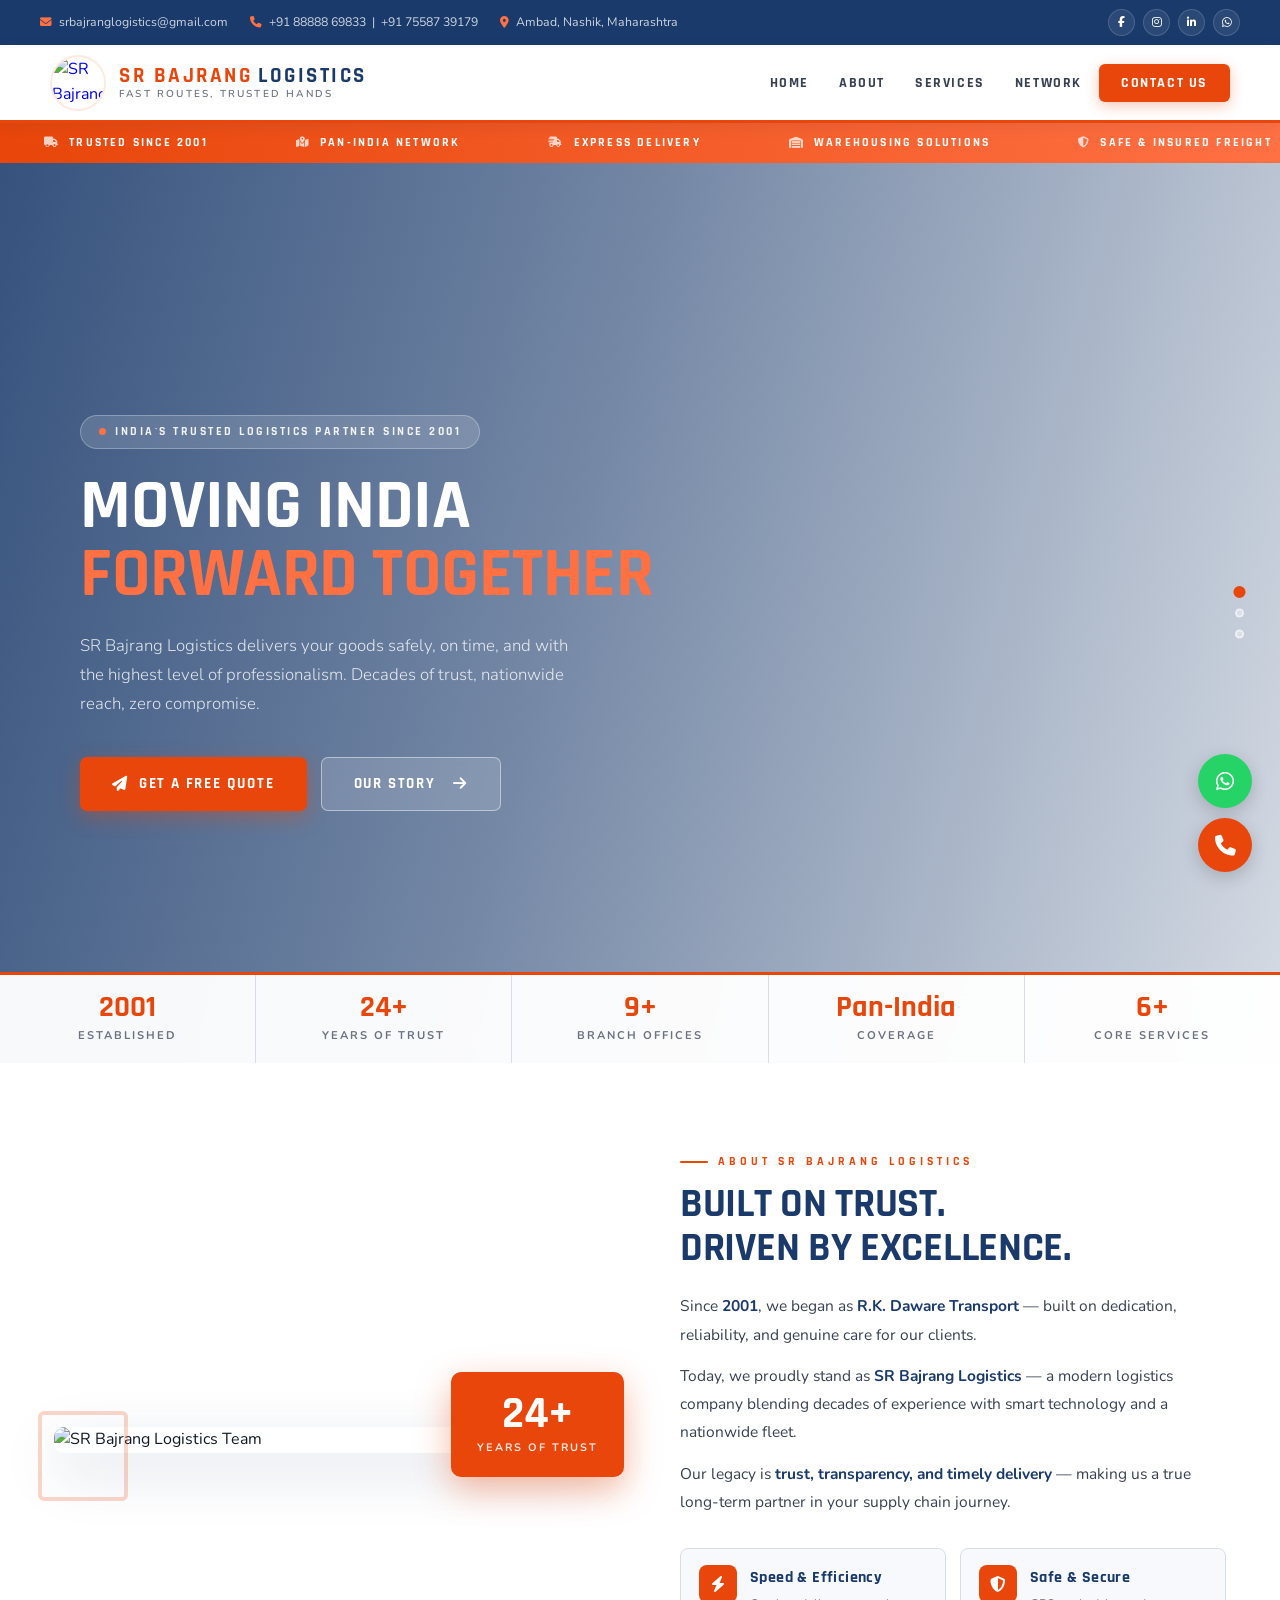
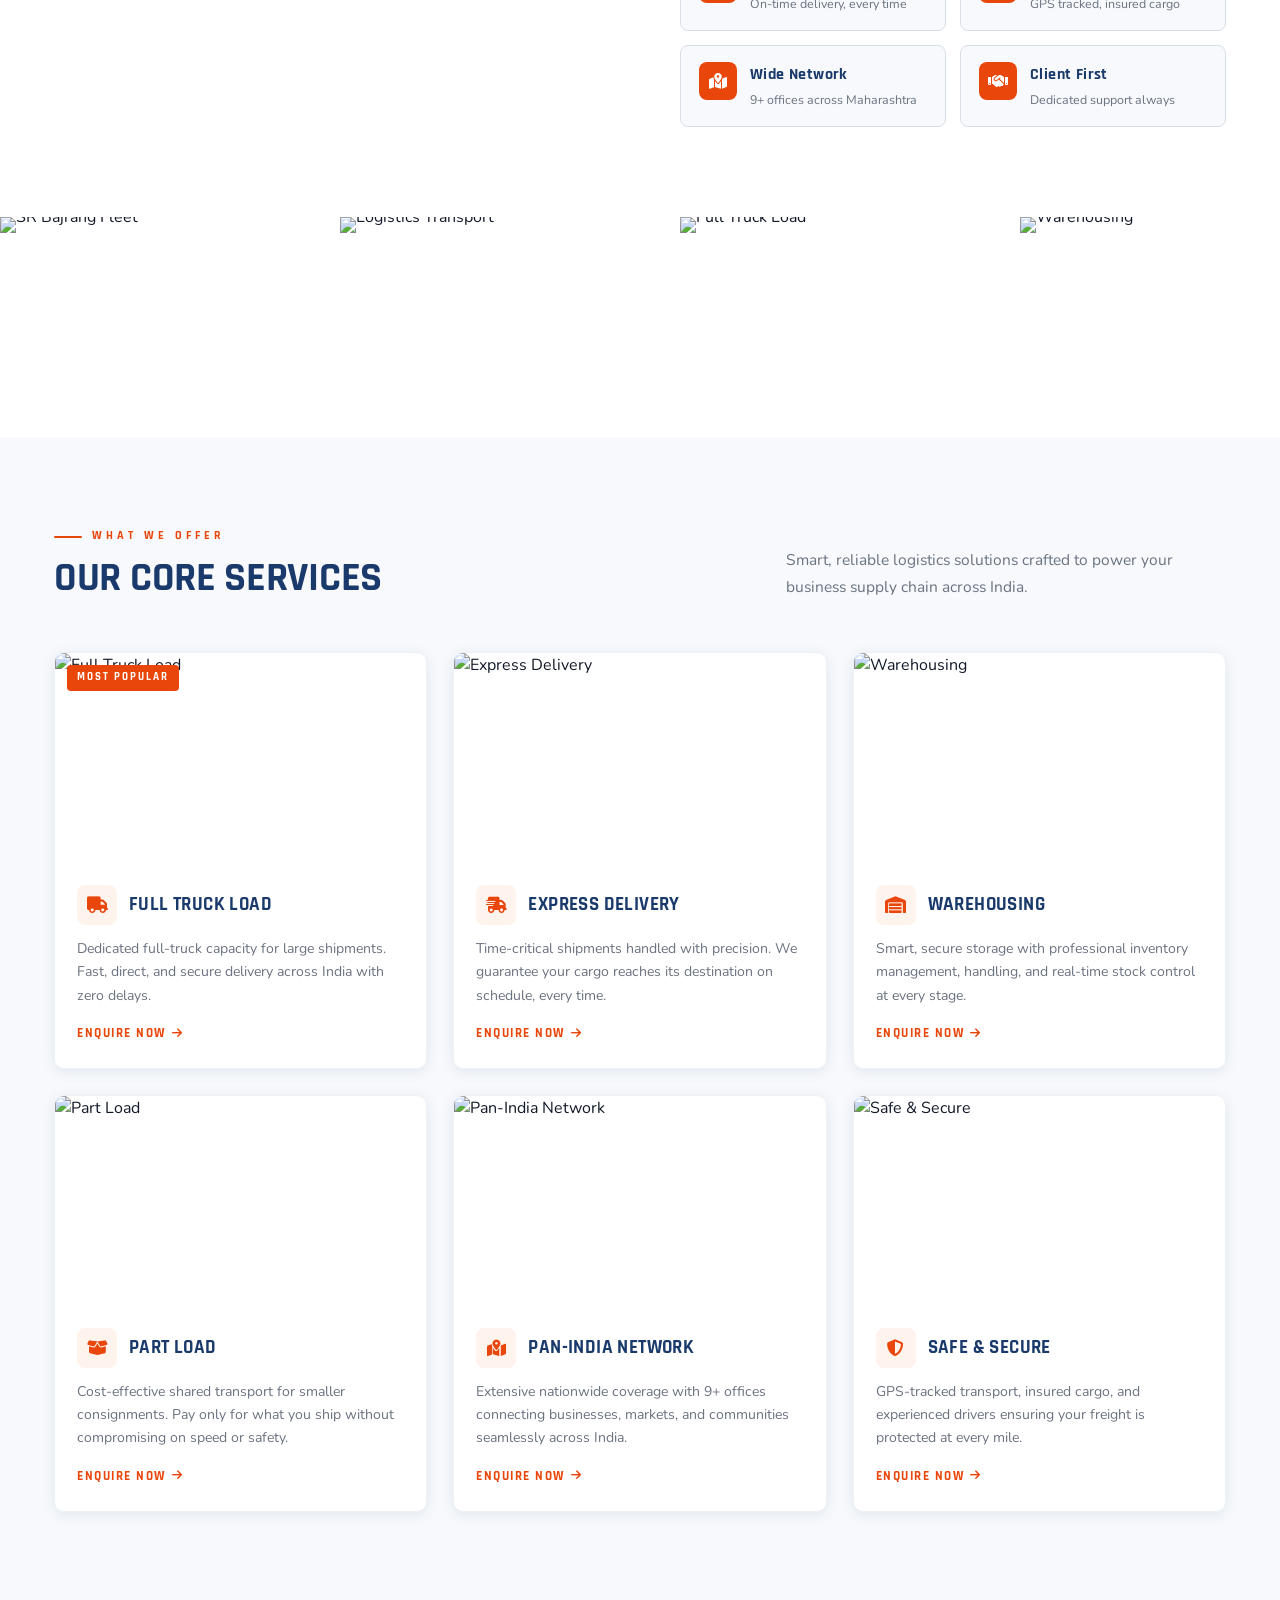
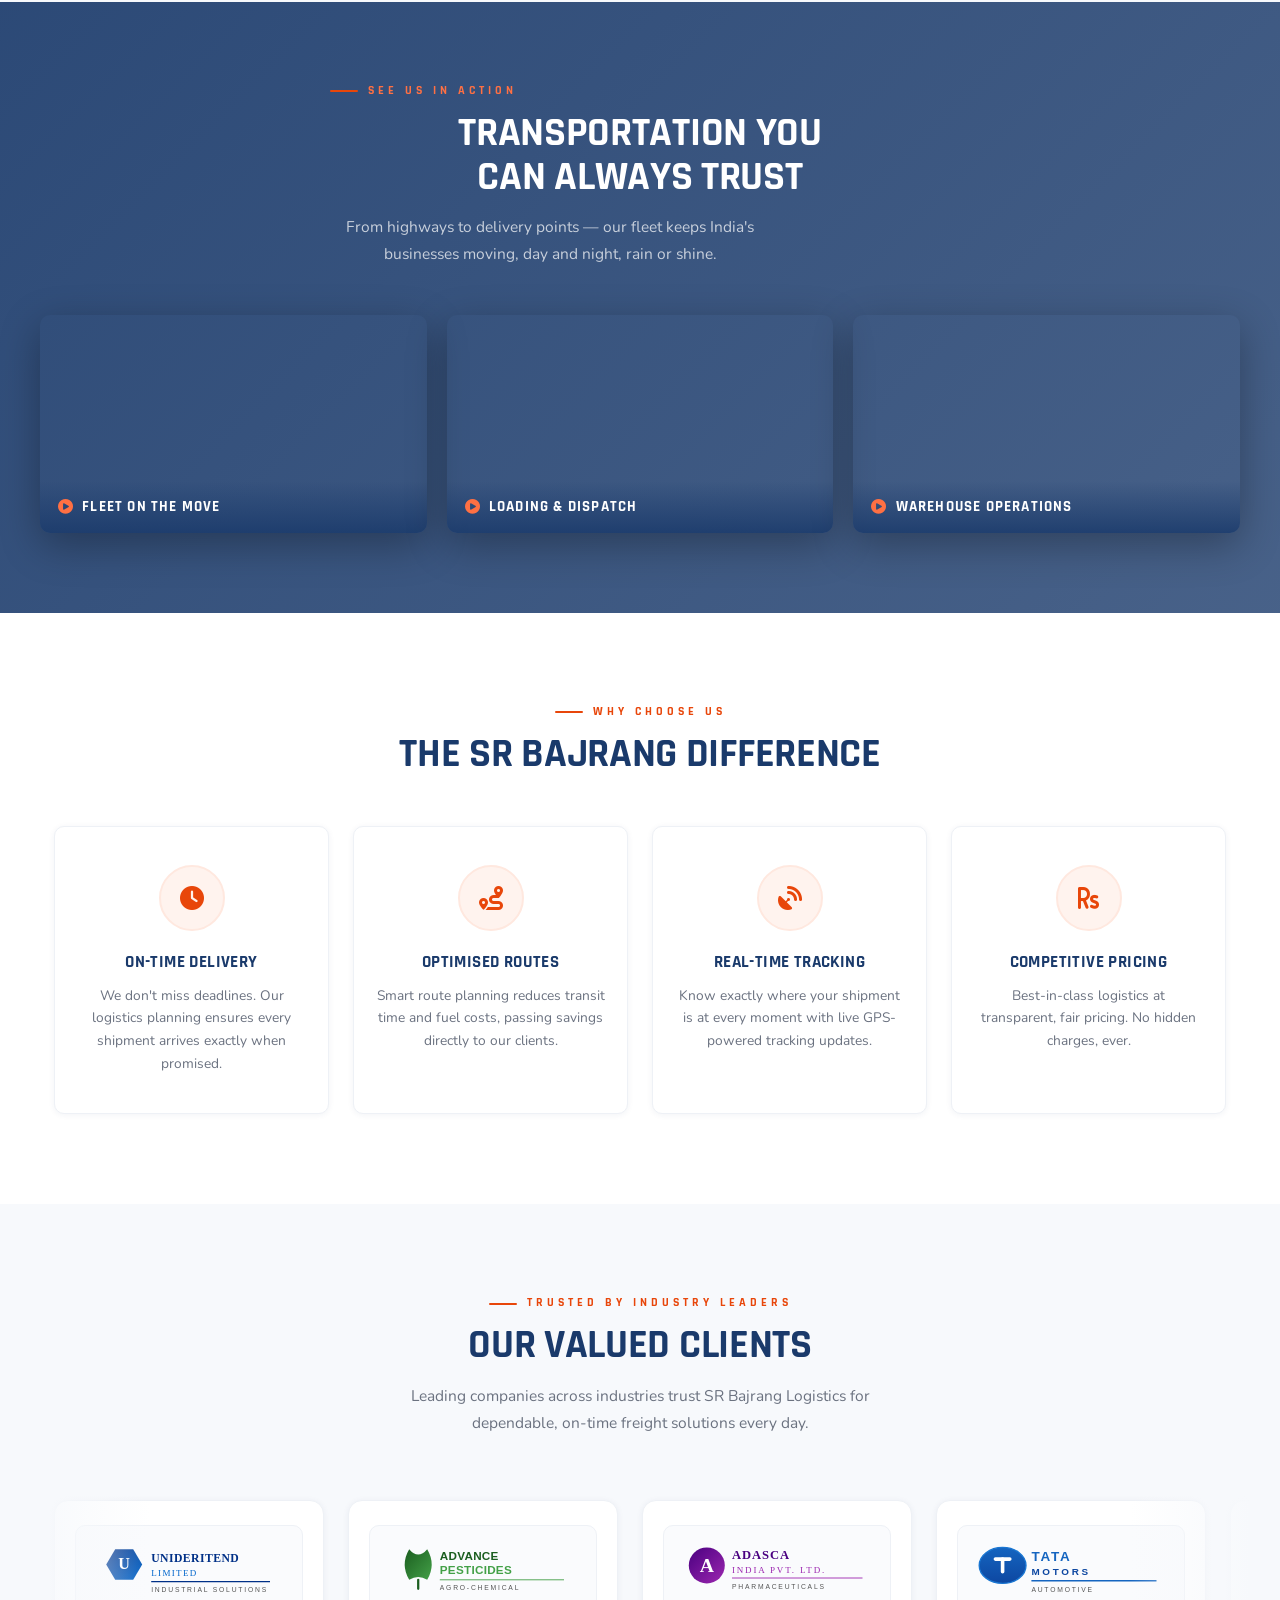
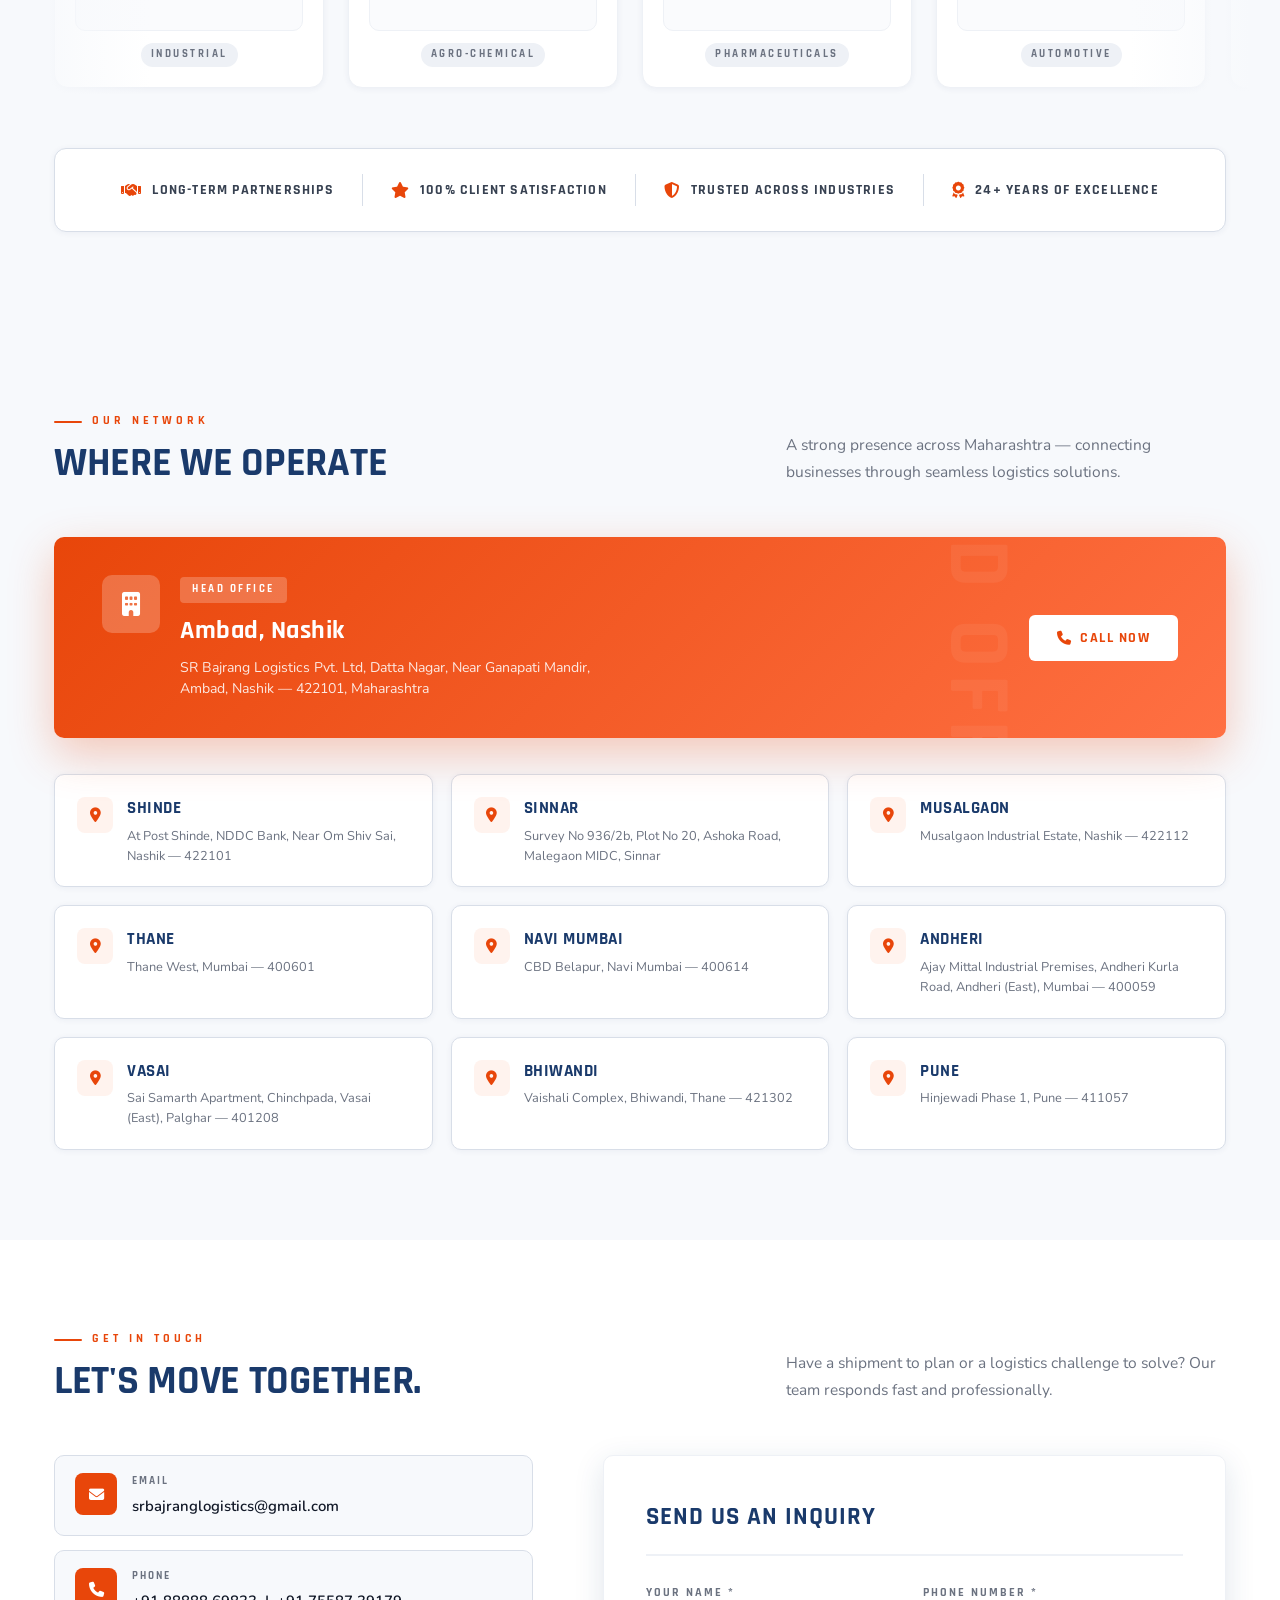
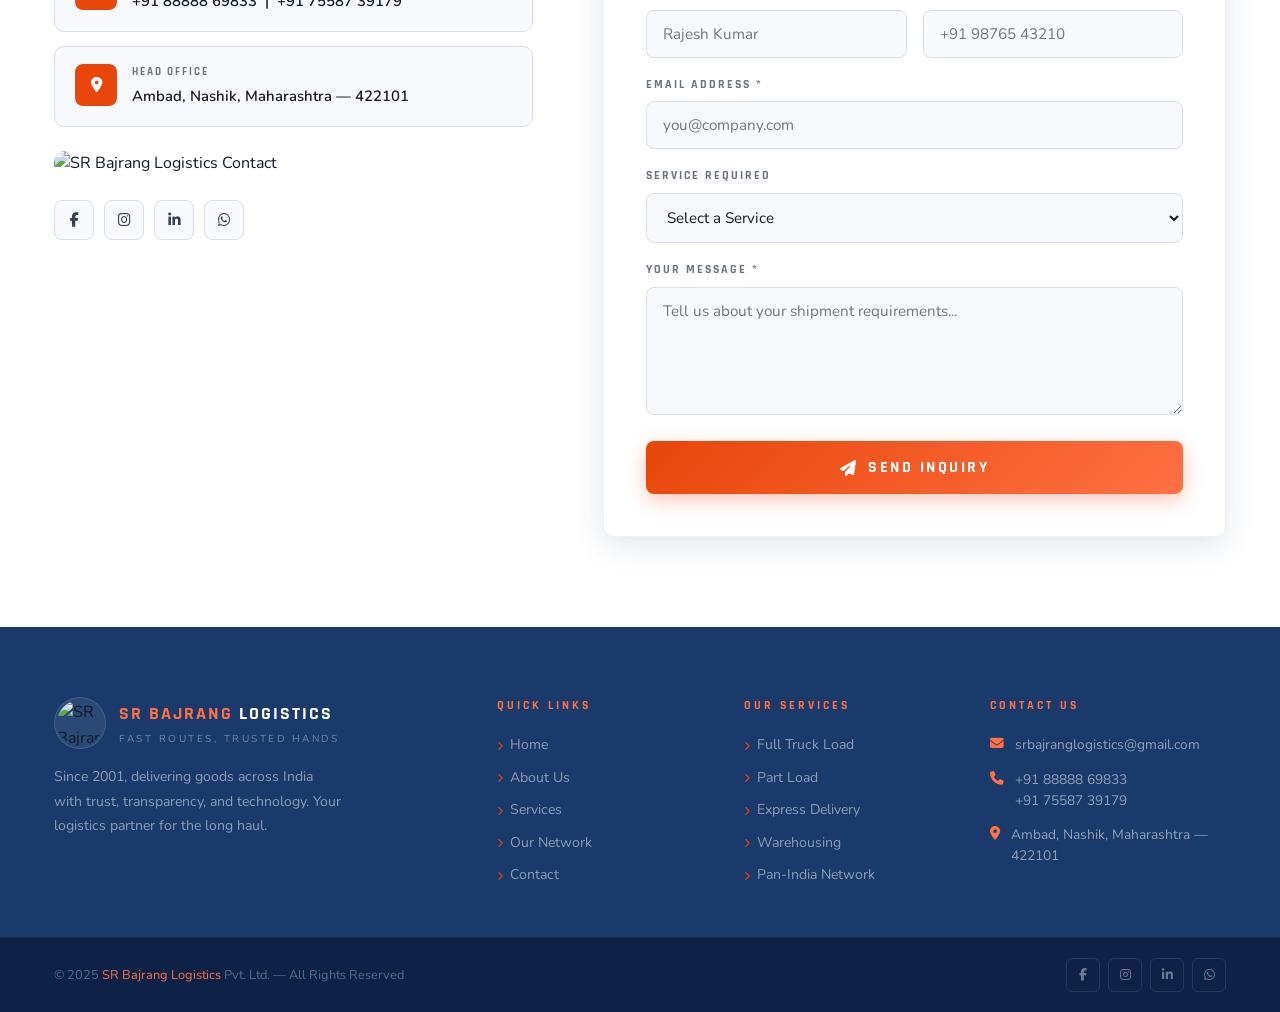
==== index.html @ bdf7a289 "Add files via upload" ====
<!DOCTYPE html>
<html lang="en">
<head>
  <meta charset="UTF-8" />
  <meta name="viewport" content="width=device-width, initial-scale=1.0" />
  <title>SR Bajrang Logistics — Fast Routes, Trusted Hands</title>
  <link rel="icon" type="image/png" href="images/logo.png" />
  <link rel="preconnect" href="https://fonts.googleapis.com" />
  <link href="https://fonts.googleapis.com/css2?family=Rajdhani:wght@400;500;600;700&family=Nunito:wght@300;400;600;700&display=swap" rel="stylesheet" />
  <link rel="stylesheet" href="https://cdnjs.cloudflare.com/ajax/libs/font-awesome/6.5.0/css/all.min.css" />
  <link rel="stylesheet" href="style.css" />
</head>
<body>

  <!-- ===== TOP INFO BAR ===== -->
  <div class="topbar">
    <div class="topbar-left">
      <span class="topbar-item"><i class="fas fa-envelope"></i> srbajranglogistics@gmail.com</span>
      <span class="topbar-item"><i class="fas fa-phone"></i> +91 88888 69833 &nbsp;|&nbsp; +91 75587 39179</span>
      <span class="topbar-item"><i class="fas fa-map-marker-alt"></i> Ambad, Nashik, Maharashtra</span>
    </div>
    <div class="topbar-right">
      <a href="#" class="topbar-social"><i class="fab fa-facebook-f"></i></a>
      <a href="#" class="topbar-social"><i class="fab fa-instagram"></i></a>
      <a href="#" class="topbar-social"><i class="fab fa-linkedin-in"></i></a>
      <a href="https://wa.me/918888869833" target="_blank" class="topbar-social"><i class="fab fa-whatsapp"></i></a>
    </div>
  </div>

  <!-- ===== NAVBAR ===== -->
  <nav id="navbar">
    <a href="#home" class="nav-brand">
      <img src="images/logo.png" alt="SR Bajrang Logistics Logo" class="nav-logo" />
      <div class="nav-brand-text">
        <div class="nav-brand-name">
          <span class="sr-bajrang">SR BAJRANG</span>
          <span class="logistics-word">LOGISTICS</span>
        </div>
        <div class="nav-brand-slogan">Fast Routes, Trusted Hands</div>
      </div>
    </a>
    <ul class="nav-links" id="navLinks">
      <li><a href="#home" class="nav-link active">Home</a></li>
      <li><a href="#about" class="nav-link">About</a></li>
      <li><a href="#services" class="nav-link">Services</a></li>
      <li><a href="#branches" class="nav-link">Network</a></li>
      <li><a href="#contact" class="nav-link nav-cta-btn">Contact Us</a></li>
    </ul>
    <button class="hamburger" id="hamburger" aria-label="Toggle Menu">
      <span></span><span></span><span></span>
    </button>
  </nav>

  <!-- ===== TICKER BAR ===== -->
  <div class="ticker-bar">
    <div class="ticker-track">
      <div class="ticker-inner" id="tickerInner">
        <span class="ticker-item"><i class="fas fa-truck"></i> Trusted Since 2001</span>
        <span class="ticker-item"><i class="fas fa-map-marked-alt"></i> Pan-India Network</span>
        <span class="ticker-item"><i class="fas fa-shipping-fast"></i> Express Delivery</span>
        <span class="ticker-item"><i class="fas fa-warehouse"></i> Warehousing Solutions</span>
        <span class="ticker-item"><i class="fas fa-shield-alt"></i> Safe &amp; Insured Freight</span>
        <span class="ticker-item"><i class="fas fa-box"></i> Full &amp; Part Load</span>
        <span class="ticker-item"><i class="fas fa-headset"></i> 24/7 Customer Support</span>
        <span class="ticker-item"><i class="fas fa-truck"></i> Trusted Since 2001</span>
        <span class="ticker-item"><i class="fas fa-map-marked-alt"></i> Pan-India Network</span>
        <span class="ticker-item"><i class="fas fa-shipping-fast"></i> Express Delivery</span>
        <span class="ticker-item"><i class="fas fa-warehouse"></i> Warehousing Solutions</span>
        <span class="ticker-item"><i class="fas fa-shield-alt"></i> Safe &amp; Insured Freight</span>
        <span class="ticker-item"><i class="fas fa-box"></i> Full &amp; Part Load</span>
        <span class="ticker-item"><i class="fas fa-headset"></i> 24/7 Customer Support</span>
      </div>
    </div>
  </div>

  <!-- ===== HERO SECTION ===== -->
  <section id="home">
    <div class="hero-bg">
      <div class="hero-slide active" style="background-image:url('images/truck-1.jpg')"></div>
      <div class="hero-slide" style="background-image:url('images/truck-2.jpg')"></div>
      <div class="hero-slide" style="background-image:url('images/mission-Picsart-AiImageEnhancer.jpg')"></div>
    </div>
    <div class="hero-overlay"></div>

    <div class="hero-content">
      <div class="hero-badge">
        <span class="hero-badge-dot"></span>
        <span>India's Trusted Logistics Partner Since 2001</span>
      </div>
      <h1 class="hero-title">
        Moving India<br>
        <span class="hero-accent" id="heroAccent">Forward Together</span>
      </h1>
      <p class="hero-desc" id="heroDesc">
        SR Bajrang Logistics delivers your goods safely, on time, and with the highest level of professionalism. Decades of trust, nationwide reach, zero compromise.
      </p>
      <div class="hero-btns">
        <a href="#contact" class="btn-primary"><i class="fas fa-paper-plane"></i> Get A Free Quote</a>
        <a href="#about" class="btn-outline">Our Story &nbsp;<i class="fas fa-arrow-right"></i></a>
      </div>
    </div>

    <!-- slide dots -->
    <div class="hero-dots">
      <span class="hero-dot active" onclick="goSlide(0)"></span>
      <span class="hero-dot" onclick="goSlide(1)"></span>
      <span class="hero-dot" onclick="goSlide(2)"></span>
    </div>

    <!-- stats bar -->
    <div class="hero-stats-bar">
      <div class="h-stat"><span class="h-stat-num">2001</span><span class="h-stat-lbl">Established</span></div>
      <div class="h-stat"><span class="h-stat-num">24+</span><span class="h-stat-lbl">Years of Trust</span></div>
      <div class="h-stat"><span class="h-stat-num">9+</span><span class="h-stat-lbl">Branch Offices</span></div>
      <div class="h-stat"><span class="h-stat-num">Pan-India</span><span class="h-stat-lbl">Coverage</span></div>
      <div class="h-stat"><span class="h-stat-num">6+</span><span class="h-stat-lbl">Core Services</span></div>
    </div>
  </section>

  <!-- ===== ABOUT SECTION ===== -->
  <section id="about" class="section-pad bg-white">
    <div class="container">
      <div class="about-grid">

        <div class="about-media reveal-left">
          <div class="about-img-wrap">
            <img src="images/about1.webp" alt="SR Bajrang Logistics Team" />
            <div class="about-corner-decor"></div>
          </div>
          <div class="about-badge-card">
            <span class="about-badge-num">24+</span>
            <span class="about-badge-lbl">Years of Trust</span>
          </div>
        </div>

        <div class="about-content reveal-right">
          <p class="section-eyebrow">About SR Bajrang Logistics</p>
          <h2 class="section-title">Built On Trust.<br>Driven By Excellence.</h2>
          <div class="about-body">
            <p>Since <strong>2001</strong>, we began as <strong>R.K. Daware Transport</strong> — built on dedication, reliability, and genuine care for our clients.</p>
            <p>Today, we proudly stand as <strong>SR Bajrang Logistics</strong> — a modern logistics company blending decades of experience with smart technology and a nationwide fleet.</p>
            <p>Our legacy is <strong>trust, transparency, and timely delivery</strong> — making us a true long-term partner in your supply chain journey.</p>
          </div>
          <div class="about-pillars">
            <div class="pillar-card">
              <div class="pillar-icon"><i class="fas fa-bolt"></i></div>
              <div><p class="pillar-title">Speed &amp; Efficiency</p><p class="pillar-desc">On-time delivery, every time</p></div>
            </div>
            <div class="pillar-card">
              <div class="pillar-icon"><i class="fas fa-shield-alt"></i></div>
              <div><p class="pillar-title">Safe &amp; Secure</p><p class="pillar-desc">GPS tracked, insured cargo</p></div>
            </div>
            <div class="pillar-card">
              <div class="pillar-icon"><i class="fas fa-map-marked-alt"></i></div>
              <div><p class="pillar-title">Wide Network</p><p class="pillar-desc">9+ offices across Maharashtra</p></div>
            </div>
            <div class="pillar-card">
              <div class="pillar-icon"><i class="fas fa-handshake"></i></div>
              <div><p class="pillar-title">Client First</p><p class="pillar-desc">Dedicated support always</p></div>
            </div>
          </div>
        </div>

      </div>
    </div>
  </section>

  <!-- ===== AUTO-SCROLL IMAGE GALLERY ===== -->
  <div class="gallery-strip">
    <div class="gallery-row" id="galleryRow">
      <div class="g-item"><img src="images/truck-1.jpg" alt="SR Bajrang Fleet" /></div>
      <div class="g-item"><img src="images/truck-2.jpg" alt="Logistics Transport" /></div>
      <div class="g-item"><img src="images/fullLoad.jpeg" alt="Full Truck Load" /></div>
      <div class="g-item"><img src="images/warehousing.jpg" alt="Warehousing" /></div>
      <div class="g-item"><img src="images/service-2.jpg" alt="Express Delivery" /></div>
      <div class="g-item"><img src="images/service-5.jpg" alt="Pan India Coverage" /></div>
      <div class="g-item"><img src="images/service-6.jpg" alt="Safe Transport" /></div>
      <div class="g-item"><img src="images/part load.jpg" alt="Part Load" /></div>
      <!-- duplicated for seamless loop -->
      <div class="g-item"><img src="images/truck-1.jpg" alt="SR Bajrang Fleet" /></div>
      <div class="g-item"><img src="images/truck-2.jpg" alt="Logistics Transport" /></div>
      <div class="g-item"><img src="images/fullLoad.jpeg" alt="Full Truck Load" /></div>
      <div class="g-item"><img src="images/warehousing.jpg" alt="Warehousing" /></div>
      <div class="g-item"><img src="images/service-2.jpg" alt="Express Delivery" /></div>
      <div class="g-item"><img src="images/service-5.jpg" alt="Pan India Coverage" /></div>
      <div class="g-item"><img src="images/service-6.jpg" alt="Safe Transport" /></div>
      <div class="g-item"><img src="images/part load.jpg" alt="Part Load" /></div>
    </div>
  </div>

  <!-- ===== SERVICES SECTION ===== -->
  <section id="services" class="section-pad bg-offwhite">
    <div class="container">
      <div class="section-head reveal">
        <div>
          <p class="section-eyebrow">What We Offer</p>
          <h2 class="section-title">Our Core Services</h2>
        </div>
        <p class="section-subtitle">Smart, reliable logistics solutions crafted to power your business supply chain across India.</p>
      </div>
      <div class="services-grid">

        <div class="svc-card reveal d1">
          <div class="svc-img-wrap">
            <img src="images/fullLoad.jpeg" alt="Full Truck Load" />
            <span class="svc-tag">Most Popular</span>
          </div>
          <div class="svc-body">
            <div class="svc-row">
              <div class="svc-icon"><i class="fas fa-truck"></i></div>
              <h3 class="svc-name">Full Truck Load</h3>
            </div>
            <p class="svc-desc">Dedicated full-truck capacity for large shipments. Fast, direct, and secure delivery across India with zero delays.</p>
            <a href="#contact" class="svc-link">Enquire Now <i class="fas fa-arrow-right"></i></a>
          </div>
        </div>

        <div class="svc-card reveal d2">
          <div class="svc-img-wrap">
            <img src="images/service-2.jpg" alt="Express Delivery" />
          </div>
          <div class="svc-body">
            <div class="svc-row">
              <div class="svc-icon"><i class="fas fa-shipping-fast"></i></div>
              <h3 class="svc-name">Express Delivery</h3>
            </div>
            <p class="svc-desc">Time-critical shipments handled with precision. We guarantee your cargo reaches its destination on schedule, every time.</p>
            <a href="#contact" class="svc-link">Enquire Now <i class="fas fa-arrow-right"></i></a>
          </div>
        </div>

        <div class="svc-card reveal d3">
          <div class="svc-img-wrap">
            <img src="images/warehousing.jpg" alt="Warehousing" />
          </div>
          <div class="svc-body">
            <div class="svc-row">
              <div class="svc-icon"><i class="fas fa-warehouse"></i></div>
              <h3 class="svc-name">Warehousing</h3>
            </div>
            <p class="svc-desc">Smart, secure storage with professional inventory management, handling, and real-time stock control at every stage.</p>
            <a href="#contact" class="svc-link">Enquire Now <i class="fas fa-arrow-right"></i></a>
          </div>
        </div>

        <div class="svc-card reveal d1">
          <div class="svc-img-wrap">
            <img src="images/part load.jpg" alt="Part Load" />
          </div>
          <div class="svc-body">
            <div class="svc-row">
              <div class="svc-icon"><i class="fas fa-box-open"></i></div>
              <h3 class="svc-name">Part Load</h3>
            </div>
            <p class="svc-desc">Cost-effective shared transport for smaller consignments. Pay only for what you ship without compromising on speed or safety.</p>
            <a href="#contact" class="svc-link">Enquire Now <i class="fas fa-arrow-right"></i></a>
          </div>
        </div>

        <div class="svc-card reveal d2">
          <div class="svc-img-wrap">
            <img src="images/service-5.jpg" alt="Pan-India Network" />
          </div>
          <div class="svc-body">
            <div class="svc-row">
              <div class="svc-icon"><i class="fas fa-map-marked-alt"></i></div>
              <h3 class="svc-name">Pan-India Network</h3>
            </div>
            <p class="svc-desc">Extensive nationwide coverage with 9+ offices connecting businesses, markets, and communities seamlessly across India.</p>
            <a href="#contact" class="svc-link">Enquire Now <i class="fas fa-arrow-right"></i></a>
          </div>
        </div>

        <div class="svc-card reveal d3">
          <div class="svc-img-wrap">
            <img src="images/service-6.jpg" alt="Safe & Secure" />
          </div>
          <div class="svc-body">
            <div class="svc-row">
              <div class="svc-icon"><i class="fas fa-shield-alt"></i></div>
              <h3 class="svc-name">Safe &amp; Secure</h3>
            </div>
            <p class="svc-desc">GPS-tracked transport, insured cargo, and experienced drivers ensuring your freight is protected at every mile.</p>
            <a href="#contact" class="svc-link">Enquire Now <i class="fas fa-arrow-right"></i></a>
          </div>
        </div>

      </div>
    </div>
  </section>

  <!-- ===== VIDEO / TRANSPORT VISUAL STRIP ===== -->
  <div class="video-strip">
    <div class="vs-overlay"></div>
    <div class="vs-content">
      <p class="section-eyebrow" style="color:#FF7043;">See Us In Action</p>
      <h2 class="section-title" style="color:#fff;">Transportation You<br>Can Always Trust</h2>
      <p class="section-subtitle" style="color:rgba(255,255,255,0.72); margin-top:14px;">
        From highways to delivery points — our fleet keeps India's businesses moving, day and night, rain or shine.
      </p>
    </div>
    <!-- video cards row -->
    <div class="vs-cards">
      <div class="vs-card">
        <video poster="images/truck-1.jpg" autoplay muted loop playsinline>
          <source src="images/Yellow Black Modern Logistic Video (1).mp4" type="video/mp4">
        </video>
        <div class="vs-card-label"><i class="fas fa-play-circle"></i> Fleet On The Move</div>
      </div>
      <div class="vs-card">
        <video poster="images/truck-2.jpg" muted loop playsinline>
          <source src="videos/loading.mp4" type="video/mp4">
        </video>
        <div class="vs-card-label"><i class="fas fa-play-circle"></i> Loading &amp; Dispatch</div>
      </div>
      <div class="vs-card">
        <video poster="images/warehousing.jpg" muted loop playsinline>
          <source src="videos/warehouse.mp4" type="video/mp4">
        </video>
        <div class="vs-card-label"><i class="fas fa-play-circle"></i> Warehouse Operations</div>
      </div>
    </div>
    
  </div>

  <!-- ===== WHY CHOOSE US ===== -->
  <section class="section-pad bg-white">
    <div class="container">
      <div class="section-head reveal" style="justify-content:center; text-align:center; margin-bottom:50px;">
        <div>
          <p class="section-eyebrow" style="justify-content:center;">Why Choose Us</p>
          <h2 class="section-title">The SR Bajrang Difference</h2>
        </div>
      </div>
      <div class="why-grid">
        <div class="why-card reveal d1">
          <div class="why-icon"><i class="fas fa-clock"></i></div>
          <h3 class="why-title">On-Time Delivery</h3>
          <p class="why-desc">We don't miss deadlines. Our logistics planning ensures every shipment arrives exactly when promised.</p>
        </div>
        <div class="why-card reveal d2">
          <div class="why-icon"><i class="fas fa-route"></i></div>
          <h3 class="why-title">Optimised Routes</h3>
          <p class="why-desc">Smart route planning reduces transit time and fuel costs, passing savings directly to our clients.</p>
        </div>
        <div class="why-card reveal d3">
          <div class="why-icon"><i class="fas fa-satellite-dish"></i></div>
          <h3 class="why-title">Real-Time Tracking</h3>
          <p class="why-desc">Know exactly where your shipment is at every moment with live GPS-powered tracking updates.</p>
        </div>
        <div class="why-card reveal d4">
          <div class="why-icon"><i class="fas fa-rupee-sign"></i></div>
          <h3 class="why-title">Competitive Pricing</h3>
          <p class="why-desc">Best-in-class logistics at transparent, fair pricing. No hidden charges, ever.</p>
        </div>
      </div>
    </div>
  </section>

  <!-- ===== OUR CLIENTS ===== -->
  <section class="clients-sec section-pad bg-offwhite">
    <div class="container">
      <div class="clients-head reveal" style="text-align:center; margin-bottom:52px;">
        <p class="section-eyebrow" style="justify-content:center;">Trusted By Industry Leaders</p>
        <h2 class="section-title">Our Valued Clients</h2>
        <p class="section-subtitle" style="max-width:540px; margin:14px auto 0;">
          Leading companies across industries trust SR Bajrang Logistics for dependable, on-time freight solutions every day.
        </p>
      </div>

      <!-- Marquee scroll strip -->
      <div class="cl-marquee">
        <div class="cl-track">

          <!-- ── UNIDERITEND LTD ── -->
          <div class="cl-card">
            <div class="cl-logo-box">
              <svg viewBox="0 0 220 80" xmlns="http://www.w3.org/2000/svg" class="cl-svg">
                <defs>
                  <linearGradient id="uniGrad" x1="0%" y1="0%" x2="100%" y2="100%">
                    <stop offset="0%" stop-color="#003087"/>
                    <stop offset="100%" stop-color="#0066cc"/>
                  </linearGradient>
                </defs>
                <!-- Hexagon emblem -->
                <polygon points="28,8 48,8 58,25 48,42 28,42 18,25" fill="url(#uniGrad)" stroke="none"/>
                <text x="38" y="30" text-anchor="middle" font-family="Georgia,serif" font-size="18" font-weight="bold" fill="#ffffff">U</text>
                <!-- Company name -->
                <text x="68" y="22" font-family="Georgia,serif" font-size="13" font-weight="bold" fill="#003087" letter-spacing="0.5">UNIDERITEND</text>
                <text x="68" y="38" font-family="Georgia,serif" font-size="10" fill="#0066cc" letter-spacing="1.5">LIMITED</text>
                <!-- Underline rule -->
                <line x1="68" y1="44" x2="200" y2="44" stroke="#003087" stroke-width="1.5"/>
                <text x="68" y="56" font-family="Arial,sans-serif" font-size="7.5" fill="#555" letter-spacing="2">INDUSTRIAL SOLUTIONS</text>
              </svg>
            </div>
            <span class="cl-industry">Industrial</span>
          </div>

          <!-- ── ADVANCE PESTICIDES ── -->
          <div class="cl-card">
            <div class="cl-logo-box">
              <svg viewBox="0 0 220 80" xmlns="http://www.w3.org/2000/svg" class="cl-svg">
                <defs>
                  <linearGradient id="apGrad" x1="0%" y1="0%" x2="100%" y2="100%">
                    <stop offset="0%" stop-color="#1b5e20"/>
                    <stop offset="100%" stop-color="#43a047"/>
                  </linearGradient>
                </defs>
                <!-- Leaf / shield shape -->
                <path d="M28,42 Q18,25 28,8 Q38,20 48,8 Q58,25 48,42 Q38,36 28,42Z" fill="url(#apGrad)"/>
                <!-- Stem -->
                <line x1="38" y1="42" x2="38" y2="52" stroke="#1b5e20" stroke-width="2.5" stroke-linecap="round"/>
                <!-- Name -->
                <text x="62" y="20" font-family="Arial,sans-serif" font-size="13" font-weight="bold" fill="#1b5e20" letter-spacing="0.3">ADVANCE</text>
                <text x="62" y="36" font-family="Arial,sans-serif" font-size="13" font-weight="bold" fill="#43a047" letter-spacing="0.3">PESTICIDES</text>
                <line x1="62" y1="42" x2="200" y2="42" stroke="#43a047" stroke-width="1"/>
                <text x="62" y="53" font-family="Arial,sans-serif" font-size="7.5" fill="#555" letter-spacing="2">AGRO-CHEMICAL</text>
              </svg>
            </div>
            <span class="cl-industry">Agro-Chemical</span>
          </div>

          <!-- ── ADASCA INDIA PVT LTD ── -->
          <div class="cl-card">
            <div class="cl-logo-box">
              <svg viewBox="0 0 220 80" xmlns="http://www.w3.org/2000/svg" class="cl-svg">
                <defs>
                  <linearGradient id="adGrad" x1="0%" y1="0%" x2="100%" y2="100%">
                    <stop offset="0%" stop-color="#4a0080"/>
                    <stop offset="100%" stop-color="#9c27b0"/>
                  </linearGradient>
                </defs>
                <!-- Circle emblem -->
                <circle cx="32" cy="26" r="20" fill="url(#adGrad)"/>
                <!-- A lettermark -->
                <text x="32" y="33" text-anchor="middle" font-family="Georgia,serif" font-size="22" font-weight="bold" fill="#fff">A</text>
                <!-- Brand name -->
                <text x="60" y="19" font-family="Georgia,serif" font-size="14" font-weight="bold" fill="#4a0080" letter-spacing="1">ADASCA</text>
                <text x="60" y="34" font-family="Georgia,serif" font-size="10" fill="#9c27b0" letter-spacing="2">INDIA PVT. LTD.</text>
                <line x1="60" y1="40" x2="205" y2="40" stroke="#9c27b0" stroke-width="1"/>
                <text x="60" y="52" font-family="Arial,sans-serif" font-size="7.5" fill="#555" letter-spacing="2">PHARMACEUTICALS</text>
              </svg>
            </div>
            <span class="cl-industry">Pharmaceuticals</span>
          </div>

          <!-- ── TATA MOTORS ── -->
          <div class="cl-card">
            <div class="cl-logo-box">
              <svg viewBox="0 0 220 80" xmlns="http://www.w3.org/2000/svg" class="cl-svg">
                <defs>
                  <linearGradient id="tmGrad" x1="0%" y1="0%" x2="0%" y2="100%">
                    <stop offset="0%" stop-color="#1565C0"/>
                    <stop offset="100%" stop-color="#0d47a1"/>
                  </linearGradient>
                </defs>
                <!-- Oval emblem -->
                <ellipse cx="34" cy="26" rx="26" ry="20" fill="url(#tmGrad)" stroke="#1976D2" stroke-width="1.5"/>
                <!-- Stylised T inside oval -->
                <rect x="24" y="17" width="20" height="4" rx="2" fill="#fff"/>
                <rect x="32" y="17" width="4" height="18" rx="2" fill="#fff"/>
                <!-- TATA MOTORS wordmark -->
                <text x="66" y="21" font-family="Arial,sans-serif" font-size="15" font-weight="900" fill="#1565C0" letter-spacing="2">TATA</text>
                <text x="66" y="37" font-family="Arial,sans-serif" font-size="11" font-weight="700" fill="#0d47a1" letter-spacing="3">MOTORS</text>
                <line x1="66" y1="43" x2="205" y2="43" stroke="#1565C0" stroke-width="1.5"/>
                <text x="66" y="55" font-family="Arial,sans-serif" font-size="7.5" fill="#555" letter-spacing="2">AUTOMOTIVE</text>
              </svg>
            </div>
            <span class="cl-industry">Automotive</span>
          </div>

          <!-- ── JBL PVT LTD ── -->
          <div class="cl-card">
            <div class="cl-logo-box">
              <svg viewBox="0 0 220 80" xmlns="http://www.w3.org/2000/svg" class="cl-svg">
                <defs>
                  <linearGradient id="jblGrad" x1="0%" y1="0%" x2="100%" y2="100%">
                    <stop offset="0%" stop-color="#b71c1c"/>
                    <stop offset="100%" stop-color="#e53935"/>
                  </linearGradient>
                </defs>
                <!-- Bold rounded rectangle badge -->
                <rect x="8" y="8" width="60" height="38" rx="6" fill="url(#jblGrad)"/>
                <!-- JBL lettermark -->
                <text x="38" y="34" text-anchor="middle" font-family="Arial Black,Arial,sans-serif" font-size="22" font-weight="900" fill="#fff" letter-spacing="-1">JBL</text>
                <!-- Company text -->
                <text x="76" y="21" font-family="Arial,sans-serif" font-size="13" font-weight="bold" fill="#b71c1c" letter-spacing="1">JBL</text>
                <text x="76" y="35" font-family="Arial,sans-serif" font-size="10" fill="#555" letter-spacing="1.5">PVT. LTD.</text>
                <line x1="76" y1="41" x2="205" y2="41" stroke="#e53935" stroke-width="1"/>
                <text x="76" y="53" font-family="Arial,sans-serif" font-size="7.5" fill="#555" letter-spacing="2">ELECTRONICS</text>
              </svg>
            </div>
            <span class="cl-industry">Electronics</span>
          </div>

          <!-- ══ DUPLICATE SET for seamless loop ══ -->

          <div class="cl-card">
            <div class="cl-logo-box">
              <svg viewBox="0 0 220 80" xmlns="http://www.w3.org/2000/svg" class="cl-svg">
                <defs><linearGradient id="uniGrad2" x1="0%" y1="0%" x2="100%" y2="100%"><stop offset="0%" stop-color="#003087"/><stop offset="100%" stop-color="#0066cc"/></linearGradient></defs>
                <polygon points="28,8 48,8 58,25 48,42 28,42 18,25" fill="url(#uniGrad2)"/>
                <text x="38" y="30" text-anchor="middle" font-family="Georgia,serif" font-size="18" font-weight="bold" fill="#ffffff">U</text>
                <text x="68" y="22" font-family="Georgia,serif" font-size="13" font-weight="bold" fill="#003087" letter-spacing="0.5">UNIDERITEND</text>
                <text x="68" y="38" font-family="Georgia,serif" font-size="10" fill="#0066cc" letter-spacing="1.5">LIMITED</text>
                <line x1="68" y1="44" x2="200" y2="44" stroke="#003087" stroke-width="1.5"/>
                <text x="68" y="56" font-family="Arial,sans-serif" font-size="7.5" fill="#555" letter-spacing="2">INDUSTRIAL SOLUTIONS</text>
              </svg>
            </div>
            <span class="cl-industry">Industrial</span>
          </div>

          <div class="cl-card">
            <div class="cl-logo-box">
              <svg viewBox="0 0 220 80" xmlns="http://www.w3.org/2000/svg" class="cl-svg">
                <defs><linearGradient id="apGrad2" x1="0%" y1="0%" x2="100%" y2="100%"><stop offset="0%" stop-color="#1b5e20"/><stop offset="100%" stop-color="#43a047"/></linearGradient></defs>
                <path d="M28,42 Q18,25 28,8 Q38,20 48,8 Q58,25 48,42 Q38,36 28,42Z" fill="url(#apGrad2)"/>
                <line x1="38" y1="42" x2="38" y2="52" stroke="#1b5e20" stroke-width="2.5" stroke-linecap="round"/>
                <text x="62" y="20" font-family="Arial,sans-serif" font-size="13" font-weight="bold" fill="#1b5e20" letter-spacing="0.3">ADVANCE</text>
                <text x="62" y="36" font-family="Arial,sans-serif" font-size="13" font-weight="bold" fill="#43a047" letter-spacing="0.3">PESTICIDES</text>
                <line x1="62" y1="42" x2="200" y2="42" stroke="#43a047" stroke-width="1"/>
                <text x="62" y="53" font-family="Arial,sans-serif" font-size="7.5" fill="#555" letter-spacing="2">AGRO-CHEMICAL</text>
              </svg>
            </div>
            <span class="cl-industry">Agro-Chemical</span>
          </div>

          <div class="cl-card">
            <div class="cl-logo-box">
              <svg viewBox="0 0 220 80" xmlns="http://www.w3.org/2000/svg" class="cl-svg">
                <defs><linearGradient id="adGrad2" x1="0%" y1="0%" x2="100%" y2="100%"><stop offset="0%" stop-color="#4a0080"/><stop offset="100%" stop-color="#9c27b0"/></linearGradient></defs>
                <circle cx="32" cy="26" r="20" fill="url(#adGrad2)"/>
                <text x="32" y="33" text-anchor="middle" font-family="Georgia,serif" font-size="22" font-weight="bold" fill="#fff">A</text>
                <text x="60" y="19" font-family="Georgia,serif" font-size="14" font-weight="bold" fill="#4a0080" letter-spacing="1">ADASCA</text>
                <text x="60" y="34" font-family="Georgia,serif" font-size="10" fill="#9c27b0" letter-spacing="2">INDIA PVT. LTD.</text>
                <line x1="60" y1="40" x2="205" y2="40" stroke="#9c27b0" stroke-width="1"/>
                <text x="60" y="52" font-family="Arial,sans-serif" font-size="7.5" fill="#555" letter-spacing="2">PHARMACEUTICALS</text>
              </svg>
            </div>
            <span class="cl-industry">Pharmaceuticals</span>
          </div>

          <div class="cl-card">
            <div class="cl-logo-box">
              <svg viewBox="0 0 220 80" xmlns="http://www.w3.org/2000/svg" class="cl-svg">
                <defs><linearGradient id="tmGrad2" x1="0%" y1="0%" x2="0%" y2="100%"><stop offset="0%" stop-color="#1565C0"/><stop offset="100%" stop-color="#0d47a1"/></linearGradient></defs>
                <ellipse cx="34" cy="26" rx="26" ry="20" fill="url(#tmGrad2)" stroke="#1976D2" stroke-width="1.5"/>
                <rect x="24" y="17" width="20" height="4" rx="2" fill="#fff"/>
                <rect x="32" y="17" width="4" height="18" rx="2" fill="#fff"/>
                <text x="66" y="21" font-family="Arial,sans-serif" font-size="15" font-weight="900" fill="#1565C0" letter-spacing="2">TATA</text>
                <text x="66" y="37" font-family="Arial,sans-serif" font-size="11" font-weight="700" fill="#0d47a1" letter-spacing="3">MOTORS</text>
                <line x1="66" y1="43" x2="205" y2="43" stroke="#1565C0" stroke-width="1.5"/>
                <text x="66" y="55" font-family="Arial,sans-serif" font-size="7.5" fill="#555" letter-spacing="2">AUTOMOTIVE</text>
              </svg>
            </div>
            <span class="cl-industry">Automotive</span>
          </div>

          <div class="cl-card">
            <div class="cl-logo-box">
              <svg viewBox="0 0 220 80" xmlns="http://www.w3.org/2000/svg" class="cl-svg">
                <defs><linearGradient id="jblGrad2" x1="0%" y1="0%" x2="100%" y2="100%"><stop offset="0%" stop-color="#b71c1c"/><stop offset="100%" stop-color="#e53935"/></linearGradient></defs>
                <rect x="8" y="8" width="60" height="38" rx="6" fill="url(#jblGrad2)"/>
                <text x="38" y="34" text-anchor="middle" font-family="Arial Black,Arial,sans-serif" font-size="22" font-weight="900" fill="#fff" letter-spacing="-1">JBL</text>
                <text x="76" y="21" font-family="Arial,sans-serif" font-size="13" font-weight="bold" fill="#b71c1c" letter-spacing="1">JBL</text>
                <text x="76" y="35" font-family="Arial,sans-serif" font-size="10" fill="#555" letter-spacing="1.5">PVT. LTD.</text>
                <line x1="76" y1="41" x2="205" y2="41" stroke="#e53935" stroke-width="1"/>
                <text x="76" y="53" font-family="Arial,sans-serif" font-size="7.5" fill="#555" letter-spacing="2">ELECTRONICS</text>
              </svg>
            </div>
            <span class="cl-industry">Electronics</span>
          </div>

        </div>
      </div>

      <!-- Trust bar -->
      <div class="cl-trust-bar reveal">
        <div class="cl-trust-item">
          <i class="fas fa-handshake"></i>
          <span>Long-Term Partnerships</span>
        </div>
        <div class="cl-trust-divider"></div>
        <div class="cl-trust-item">
          <i class="fas fa-star"></i>
          <span>100% Client Satisfaction</span>
        </div>
        <div class="cl-trust-divider"></div>
        <div class="cl-trust-item">
          <i class="fas fa-shield-alt"></i>
          <span>Trusted Across Industries</span>
        </div>
        <div class="cl-trust-divider"></div>
        <div class="cl-trust-item">
          <i class="fas fa-award"></i>
          <span>24+ Years of Excellence</span>
        </div>
      </div>

    </div>
  </section>

  <!-- ===== BRANCHES / NETWORK ===== -->
  <section id="branches" class="section-pad bg-offwhite">
    <div class="container">
      <div class="section-head reveal">
        <div>
          <p class="section-eyebrow">Our Network</p>
          <h2 class="section-title">Where We Operate</h2>
        </div>
        <p class="section-subtitle">A strong presence across Maharashtra — connecting businesses through seamless logistics solutions.</p>
      </div>

      <!-- Head Office -->
      <div class="hq-card reveal">
        <div class="hq-left">
          <div class="hq-icon-box"><i class="fas fa-building"></i></div>
          <div>
            <span class="hq-badge">Head Office</span>
            <h3 class="hq-name">Ambad, Nashik</h3>
            <p class="hq-addr">SR Bajrang Logistics Pvt. Ltd, Datta Nagar, Near Ganapati Mandir,<br>Ambad, Nashik — 422101, Maharashtra</p>
          </div>
        </div>
        <a href="tel:+918888869833" class="hq-cta"><i class="fas fa-phone"></i> Call Now</a>
      </div>

      <!-- Branch Cards -->
      <div class="branches-grid">

        <div class="branch-card reveal d1">
          <div class="branch-pin"><i class="fas fa-map-marker-alt"></i></div>
          <div>
            <h4 class="branch-city">Shinde</h4>
            <p class="branch-addr">At Post Shinde, NDDC Bank, Near Om Shiv Sai, Nashik — 422101</p>
          </div>
        </div>

        <div class="branch-card reveal d2">
          <div class="branch-pin"><i class="fas fa-map-marker-alt"></i></div>
          <div>
            <h4 class="branch-city">Sinnar</h4>
            <p class="branch-addr">Survey No 936/2b, Plot No 20, Ashoka Road, Malegaon MIDC, Sinnar</p>
          </div>
        </div>

        <div class="branch-card reveal d3">
          <div class="branch-pin"><i class="fas fa-map-marker-alt"></i></div>
          <div>
            <h4 class="branch-city">Musalgaon</h4>
            <p class="branch-addr">Musalgaon Industrial Estate, Nashik — 422112</p>
          </div>
        </div>

        <div class="branch-card reveal d1">
          <div class="branch-pin"><i class="fas fa-map-marker-alt"></i></div>
          <div>
            <h4 class="branch-city">Thane</h4>
            <p class="branch-addr">Thane West, Mumbai — 400601</p>
          </div>
        </div>

        <div class="branch-card reveal d2">
          <div class="branch-pin"><i class="fas fa-map-marker-alt"></i></div>
          <div>
            <h4 class="branch-city">Navi Mumbai</h4>
            <p class="branch-addr">CBD Belapur, Navi Mumbai — 400614</p>
          </div>
        </div>

        <div class="branch-card reveal d3">
          <div class="branch-pin"><i class="fas fa-map-marker-alt"></i></div>
          <div>
            <h4 class="branch-city">Andheri</h4>
            <p class="branch-addr">Ajay Mittal Industrial Premises, Andheri Kurla Road, Andheri (East), Mumbai — 400059</p>
          </div>
        </div>

        <div class="branch-card reveal d1">
          <div class="branch-pin"><i class="fas fa-map-marker-alt"></i></div>
          <div>
            <h4 class="branch-city">Vasai</h4>
            <p class="branch-addr">Sai Samarth Apartment, Chinchpada, Vasai (East), Palghar — 401208</p>
          </div>
        </div>

        <div class="branch-card reveal d2">
          <div class="branch-pin"><i class="fas fa-map-marker-alt"></i></div>
          <div>
            <h4 class="branch-city">Bhiwandi</h4>
            <p class="branch-addr">Vaishali Complex, Bhiwandi, Thane — 421302</p>
          </div>
        </div>

        <div class="branch-card reveal d3">
          <div class="branch-pin"><i class="fas fa-map-marker-alt"></i></div>
          <div>
            <h4 class="branch-city">Pune</h4>
            <p class="branch-addr">Hinjewadi Phase 1, Pune — 411057</p>
          </div>
        </div>

      </div>
    </div>
  </section>

  <!-- ===== CONTACT SECTION ===== -->
  <section id="contact" class="section-pad bg-white">
    <div class="container">
      <div class="section-head reveal">
        <div>
          <p class="section-eyebrow">Get In Touch</p>
          <h2 class="section-title">Let's Move Together.</h2>
        </div>
        <p class="section-subtitle">Have a shipment to plan or a logistics challenge to solve? Our team responds fast and professionally.</p>
      </div>
      <div class="contact-grid">

        <!-- Info Side -->
        <div class="contact-info reveal-left">
          <div class="contact-info-cards">
            <div class="ci-card">
              <div class="ci-icon"><i class="fas fa-envelope"></i></div>
              <div>
                <p class="ci-label">Email</p>
                <p class="ci-value">srbajranglogistics@gmail.com</p>
              </div>
            </div>
            <div class="ci-card">
              <div class="ci-icon"><i class="fas fa-phone"></i></div>
              <div>
                <p class="ci-label">Phone</p>
                <p class="ci-value">+91 88888 69833 &nbsp;|&nbsp; +91 75587 39179</p>
              </div>
            </div>
            <div class="ci-card">
              <div class="ci-icon"><i class="fas fa-map-marker-alt"></i></div>
              <div>
                <p class="ci-label">Head Office</p>
                <p class="ci-value">Ambad, Nashik, Maharashtra — 422101</p>
              </div>
            </div>
          </div>
          <div class="contact-img-wrap">
            <img src="images/contact1.png" alt="SR Bajrang Logistics Contact" />
          </div>
          <div class="contact-social">
            <a href="#" class="c-social"><i class="fab fa-facebook-f"></i></a>
            <a href="#" class="c-social"><i class="fab fa-instagram"></i></a>
            <a href="#" class="c-social"><i class="fab fa-linkedin-in"></i></a>
            <a href="https://wa.me/918888869833" class="c-social"><i class="fab fa-whatsapp"></i></a>
          </div>
        </div>

        <!-- Form Side -->
        <div class="contact-form-box reveal-right">
          <h3 class="form-title">Send Us An Inquiry</h3>
          <form action="https://formsubmit.co/srbajranglogistics@gmail.com" method="POST">
            <input type="hidden" name="_subject" value="New Inquiry from SR Bajrang Logistics Website" />
            <input type="hidden" name="_captcha" value="false" />
            <input type="hidden" name="_template" value="table" />
            <input type="text" name="_honey" style="display:none" />

            <div class="form-row">
              <div class="form-group">
                <label>Your Name *</label>
                <input type="text" name="name" placeholder="Rajesh Kumar" required />
              </div>
              <div class="form-group">
                <label>Phone Number *</label>
                <input type="tel" name="phone" placeholder="+91 98765 43210" required />
              </div>
            </div>
            <div class="form-group">
              <label>Email Address *</label>
              <input type="email" name="email" placeholder="you@company.com" required />
            </div>
            <div class="form-group">
              <label>Service Required</label>
              <select name="service">
                <option value="">Select a Service</option>
                <option>Full Truck Load</option>
                <option>Part Load</option>
                <option>Express Delivery</option>
                <option>Warehousing</option>
                <option>Pan-India Network</option>
                <option>Other</option>
              </select>
            </div>
            <div class="form-group">
              <label>Your Message *</label>
              <textarea name="inquiry" rows="5" placeholder="Tell us about your shipment requirements..." required></textarea>
            </div>
            <button type="submit" class="form-submit">
              <i class="fas fa-paper-plane"></i> Send Inquiry
            </button>
          </form>
        </div>

      </div>
    </div>
  </section>

  <!-- ===== FOOTER ===== -->
  <footer id="footer">
    <div class="footer-top">
      <div class="container">
        <div class="footer-grid">

          <div class="footer-brand-col">
            <div class="footer-logo-row">
              <img src="images/logo.png" alt="SR Bajrang Logistics Logo" class="footer-logo" />
              <div>
                <div class="footer-brand-name">
                  <span class="f-or">SR BAJRANG</span> LOGISTICS
                </div>
                <div class="footer-slogan">Fast Routes, Trusted Hands</div>
              </div>
            </div>
            <p class="footer-desc">Since 2001, delivering goods across India with trust, transparency, and technology. Your logistics partner for the long haul.</p>
          </div>

          <div class="footer-col">
            <h4 class="footer-col-title">Quick Links</h4>
            <ul class="footer-links">
              <li><a href="#home"><i class="fas fa-chevron-right"></i> Home</a></li>
              <li><a href="#about"><i class="fas fa-chevron-right"></i> About Us</a></li>
              <li><a href="#services"><i class="fas fa-chevron-right"></i> Services</a></li>
              <li><a href="#branches"><i class="fas fa-chevron-right"></i> Our Network</a></li>
              <li><a href="#contact"><i class="fas fa-chevron-right"></i> Contact</a></li>
            </ul>
          </div>

          <div class="footer-col">
            <h4 class="footer-col-title">Our Services</h4>
            <ul class="footer-links">
              <li><a href="#services"><i class="fas fa-chevron-right"></i> Full Truck Load</a></li>
              <li><a href="#services"><i class="fas fa-chevron-right"></i> Part Load</a></li>
              <li><a href="#services"><i class="fas fa-chevron-right"></i> Express Delivery</a></li>
              <li><a href="#services"><i class="fas fa-chevron-right"></i> Warehousing</a></li>
              <li><a href="#services"><i class="fas fa-chevron-right"></i> Pan-India Network</a></li>
            </ul>
          </div>

          <div class="footer-col">
            <h4 class="footer-col-title">Contact Us</h4>
            <div class="footer-contact-item">
              <i class="fas fa-envelope"></i>
              <span>srbajranglogistics@gmail.com</span>
            </div>
            <div class="footer-contact-item">
              <i class="fas fa-phone"></i>
              <span>+91 88888 69833<br />+91 75587 39179</span>
            </div>
            <div class="footer-contact-item">
              <i class="fas fa-map-marker-alt"></i>
              <span>Ambad, Nashik, Maharashtra — 422101</span>
            </div>
          </div>

        </div>
      </div>
    </div>
    <div class="footer-bottom">
      <div class="container footer-bottom-inner">
        <p class="footer-copy">© 2025 <span>SR Bajrang Logistics</span> Pvt. Ltd. — All Rights Reserved</p>
        <div class="footer-social">
          <a href="#" class="f-soc"><i class="fab fa-facebook-f"></i></a>
          <a href="#" class="f-soc"><i class="fab fa-instagram"></i></a>
          <a href="#" class="f-soc"><i class="fab fa-linkedin-in"></i></a>
          <a href="https://wa.me/918888869833" class="f-soc"><i class="fab fa-whatsapp"></i></a>
        </div>
      </div>
    </div>
  </footer>

  <!-- ===== FLOATING BUTTONS ===== -->
  <div class="float-group">
    <a href="https://wa.me/918888869833?text=Hi%20SR%20Bajrang%20Logistics,%20I%20need%20assistance." class="float-btn float-wa" target="_blank" title="WhatsApp Us">
      <i class="fab fa-whatsapp"></i>
    </a>
    <a href="tel:+918888869833" class="float-btn float-call" title="Call Now">
      <i class="fas fa-phone"></i>
    </a>
  </div>

  <script src="script.js"></script>
</body>
</html>
---- style.css ----
/* ============================================================
   SR BAJRANG LOGISTICS — style.css
   White Theme | Professional Logistics Design
   ============================================================ */

/* ===== CSS VARIABLES ===== */
:root {
  --orange:        #E8460A;
  --orange-hover:  #C43909;
  --orange-light:  #FF7043;
  --orange-pale:   #FFF3EE;
  --orange-pale2:  #FFE8DF;
  --blue:          #1A3A6B;
  --blue-mid:      #2552A0;
  --blue-light:    #EBF2FB;
  --white:         #FFFFFF;
  --off-white:     #F7F9FC;
  --light-gray:    #EEF1F6;
  --mid-gray:      #D8DEE8;
  --text-dark:     #111827;
  --text-mid:      #374151;
  --text-light:    #6B7280;
  --shadow-xs:     0 1px 6px  rgba(26,58,107,0.06);
  --shadow-sm:     0 3px 14px rgba(26,58,107,0.09);
  --shadow-md:     0 8px 30px rgba(26,58,107,0.13);
  --shadow-lg:     0 18px 55px rgba(26,58,107,0.17);
  --radius:        10px;
  --transition:    0.28s ease;
}

/* ===== RESET & BASE ===== */
*, *::before, *::after {
  margin: 0; padding: 0;
  box-sizing: border-box;
}
html { scroll-behavior: smooth; }
body {
  font-family: 'Nunito', sans-serif;
  background: var(--white);
  color: var(--text-dark);
  overflow-x: hidden;
  line-height: 1.6;
}
img { display: block; max-width: 100%; }
a { text-decoration: none; }
ul { list-style: none; }

/* Scrollbar */
::-webkit-scrollbar { width: 5px; }
::-webkit-scrollbar-track { background: var(--light-gray); }
::-webkit-scrollbar-thumb { background: var(--orange); border-radius: 4px; }

/* ===== CONTAINER ===== */
.container {
  max-width: 1220px;
  margin: 0 auto;
  padding: 0 24px;
}

/* ===== SECTION HELPERS ===== */
.section-pad  { padding: 90px 0; }
.bg-white     { background: var(--white); }
.bg-offwhite  { background: var(--off-white); }

.section-head {
  display: flex;
  justify-content: space-between;
  align-items: flex-end;
  gap: 24px;
  margin-bottom: 52px;
  flex-wrap: wrap;
}
.section-eyebrow {
  font-family: 'Rajdhani', sans-serif;
  font-size: 0.74rem;
  font-weight: 700;
  letter-spacing: 4px;
  text-transform: uppercase;
  color: var(--orange);
  display: flex;
  align-items: center;
  gap: 10px;
  margin-bottom: 10px;
}
.section-eyebrow::before {
  content: '';
  display: block;
  width: 28px; height: 2px;
  background: var(--orange);
  border-radius: 2px;
  flex-shrink: 0;
}
.section-title {
  font-family: 'Rajdhani', sans-serif;
  font-size: clamp(1.9rem, 3.2vw, 2.8rem);
  font-weight: 700;
  color: var(--blue);
  line-height: 1.08;
  letter-spacing: -0.3px;
  text-transform: uppercase;
}
.section-subtitle {
  font-size: 0.97rem;
  color: var(--text-light);
  line-height: 1.75;
  max-width: 440px;
}

/* ===== BUTTONS ===== */
.btn-primary {
  display: inline-flex;
  align-items: center;
  gap: 10px;
  background: var(--orange);
  color: #fff;
  padding: 14px 32px;
  border-radius: 7px;
  font-family: 'Rajdhani', sans-serif;
  font-size: 0.95rem;
  font-weight: 700;
  letter-spacing: 1.8px;
  text-transform: uppercase;
  box-shadow: 0 6px 20px rgba(232,70,10,0.35);
  transition: all var(--transition);
}
.btn-primary:hover {
  background: var(--orange-hover);
  transform: translateY(-2px);
  box-shadow: 0 10px 28px rgba(232,70,10,0.45);
}
.btn-outline {
  display: inline-flex;
  align-items: center;
  gap: 8px;
  background: rgba(255,255,255,0.14);
  backdrop-filter: blur(10px);
  color: #fff;
  padding: 14px 32px;
  border-radius: 7px;
  font-family: 'Rajdhani', sans-serif;
  font-size: 0.95rem;
  font-weight: 700;
  letter-spacing: 1.8px;
  text-transform: uppercase;
  border: 1.5px solid rgba(255,255,255,0.45);
  transition: all var(--transition);
}
.btn-outline:hover {
  background: rgba(255,255,255,0.26);
  border-color: #fff;
  transform: translateY(-2px);
}

/* ===== REVEAL ANIMATIONS ===== */
.reveal, .reveal-left, .reveal-right {
  opacity: 0;
  transition: opacity 0.65s ease, transform 0.65s ease;
}
.reveal       { transform: translateY(32px); }
.reveal-left  { transform: translateX(-32px); }
.reveal-right { transform: translateX(32px); }
.reveal.visible, .reveal-left.visible, .reveal-right.visible {
  opacity: 1; transform: none;
}
.d1 { transition-delay: 0.08s; }
.d2 { transition-delay: 0.18s; }
.d3 { transition-delay: 0.28s; }
.d4 { transition-delay: 0.38s; }

/* ============================================================
   TOP BAR
   ============================================================ */
.topbar {
  background: var(--blue);
  padding: 9px 40px;
  display: flex;
  justify-content: space-between;
  align-items: center;
}
.topbar-left { display: flex; gap: 22px; flex-wrap: wrap; }
.topbar-item {
  font-size: 0.77rem;
  color: rgba(255,255,255,0.78);
  display: flex;
  align-items: center;
  gap: 7px;
}
.topbar-item i { color: var(--orange-light); font-size: 0.72rem; }
.topbar-right { display: flex; gap: 8px; }
.topbar-social {
  width: 27px; height: 27px;
  border-radius: 50%;
  background: rgba(255,255,255,0.08);
  border: 1px solid rgba(255,255,255,0.15);
  display: flex; align-items: center; justify-content: center;
  color: #fff; font-size: 0.68rem;
  transition: all var(--transition);
}
.topbar-social:hover { background: var(--orange); border-color: var(--orange); }

/* ============================================================
   NAVBAR
   ============================================================ */
#navbar {
  position: sticky;
  top: 0;
  z-index: 1000;
  background: var(--white);
  padding: 0 50px;
  height: 78px;
  display: flex;
  align-items: center;
  justify-content: space-between;
  border-bottom: 3px solid var(--orange);
  box-shadow: var(--shadow-sm);
  transition: height var(--transition), box-shadow var(--transition);
}
#navbar.scrolled {
  height: 64px;
  box-shadow: var(--shadow-md);
}

/* Logo */
.nav-brand { display: flex; align-items: center; gap: 13px; }
.nav-logo {
  height: 56px; width: 56px;
  object-fit: contain;
  border-radius: 50%;
  border: 2px solid var(--orange-pale2);
  transition: height var(--transition);
}
#navbar.scrolled .nav-logo { height: 44px; width: 44px; }
.nav-brand-text { display: flex; flex-direction: column; line-height: 1.15; }
.nav-brand-name {
  font-family: 'Rajdhani', sans-serif;
  font-size: 1.3rem;
  font-weight: 700;
  letter-spacing: 2.5px;
  text-transform: uppercase;
  display: flex;
  gap: 6px;
  align-items: baseline;
}
.sr-bajrang    { color: var(--orange); }
.logistics-word { color: var(--blue); }
.nav-brand-slogan {
  font-size: 0.63rem;
  letter-spacing: 2.2px;
  text-transform: uppercase;
  color: var(--text-light);
  font-weight: 600;
}

/* Nav links */
.nav-links {
  display: flex;
  align-items: center;
  gap: 4px;
}
.nav-link {
  font-family: 'Rajdhani', sans-serif;
  font-size: 0.9rem;
  font-weight: 700;
  letter-spacing: 1.6px;
  text-transform: uppercase;
  color: var(--text-mid);
  padding: 8px 13px;
  border-radius: 5px;
  transition: all var(--transition);
  position: relative;
}
.nav-link:hover { color: var(--orange); background: var(--orange-pale); }
.nav-link.active { color: var(--orange); }
.nav-link.active::after {
  content: '';
  position: absolute;
  bottom: 0; left: 50%;
  transform: translateX(-50%);
  width: 18px; height: 2.5px;
  background: var(--orange);
  border-radius: 2px;
}
/* CTA button in nav */
.nav-cta-btn {
  background: var(--orange) !important;
  color: #fff !important;
  padding: 10px 22px !important;
  border-radius: 6px !important;
  box-shadow: 0 4px 14px rgba(232,70,10,0.3);
}
.nav-cta-btn::after { display: none !important; }
.nav-cta-btn:hover {
  background: var(--orange-hover) !important;
  transform: translateY(-1px);
  box-shadow: 0 7px 20px rgba(232,70,10,0.4) !important;
}

/* Hamburger */
.hamburger {
  display: none;
  flex-direction: column;
  gap: 5px;
  background: none;
  border: none;
  cursor: pointer;
  padding: 6px;
}
.hamburger span {
  display: block;
  width: 24px; height: 2.5px;
  background: var(--blue);
  border-radius: 2px;
  transition: all 0.3s;
}
.hamburger.open span:nth-child(1) { transform: translateY(7.5px) rotate(45deg); }
.hamburger.open span:nth-child(2) { opacity: 0; }
.hamburger.open span:nth-child(3) { transform: translateY(-7.5px) rotate(-45deg); }

/* ============================================================
   TICKER BAR
   ============================================================ */
.ticker-bar {
  background: linear-gradient(90deg, var(--orange) 0%, #FF7043 100%);
  padding: 10px 0;
  overflow: hidden;
}
.ticker-track { overflow: hidden; }
.ticker-inner {
  display: flex;
  white-space: nowrap;
  animation: tickerMove 32s linear infinite;
  width: max-content;
}
.ticker-item {
  font-family: 'Rajdhani', sans-serif;
  font-size: 0.78rem;
  font-weight: 700;
  letter-spacing: 2.2px;
  text-transform: uppercase;
  color: #fff;
  padding: 0 44px;
  display: inline-flex;
  align-items: center;
  gap: 9px;
  flex-shrink: 0;
}
.ticker-item i { font-size: 0.7rem; opacity: 0.75; }
@keyframes tickerMove {
  0%   { transform: translateX(0); }
  100% { transform: translateX(-50%); }
}

/* ============================================================
   HERO SECTION
   ============================================================ */
#home {
  position: relative;
  height: 100vh;
  min-height: 620px;
  overflow: hidden;
  display: flex;
  align-items: center;
}

/* Background slides */
.hero-bg { position: absolute; inset: 0; }
.hero-slide {
  position: absolute; inset: 0;
  background-size: cover;
  background-position: center;
  opacity: 0;
  transition: opacity 1.5s ease;
}
.hero-slide.active { opacity: 1; }

/* Gradient overlay — warm blue to transparent right */
.hero-overlay {
  position: absolute; inset: 0;
  background: linear-gradient(
    105deg,
    rgba(26,58,107,0.88) 0%,
    rgba(26,58,107,0.60) 45%,
    rgba(26,58,107,0.18) 100%
  );
  z-index: 1;
}

/* Content */
.hero-content {
  position: relative;
  z-index: 2;
  padding: 0 80px;
  max-width: 800px;
}
.hero-badge {
  display: inline-flex;
  align-items: center;
  gap: 9px;
  background: rgba(255,255,255,0.14);
  backdrop-filter: blur(10px);
  border: 1px solid rgba(255,255,255,0.28);
  border-radius: 30px;
  padding: 7px 18px;
  margin-bottom: 24px;
  width: fit-content;
}
.hero-badge-dot {
  width: 7px; height: 7px;
  background: var(--orange-light);
  border-radius: 50%;
  animation: blinkDot 1.6s ease-in-out infinite;
  flex-shrink: 0;
}
@keyframes blinkDot {
  0%,100% { opacity: 1; }
  50%      { opacity: 0.25; }
}
.hero-badge span:last-child {
  font-family: 'Rajdhani', sans-serif;
  font-size: 0.72rem;
  font-weight: 700;
  letter-spacing: 2.5px;
  text-transform: uppercase;
  color: rgba(255,255,255,0.9);
}
.hero-title {
  font-family: 'Rajdhani', sans-serif;
  font-size: clamp(2.8rem, 5.5vw, 5rem);
  font-weight: 700;
  color: #fff;
  text-transform: uppercase;
  line-height: 0.96;
  letter-spacing: -0.5px;
  margin-bottom: 24px;
}
.hero-accent { color: var(--orange-light); display: block; }
.hero-desc {
  font-size: 1.05rem;
  color: rgba(255,255,255,0.82);
  line-height: 1.72;
  max-width: 500px;
  margin-bottom: 38px;
  font-weight: 300;
}
.hero-btns { display: flex; gap: 14px; flex-wrap: wrap; }

/* Slide dots */
.hero-dots {
  position: absolute;
  right: 36px; top: 50%;
  transform: translateY(-50%);
  z-index: 3;
  display: flex;
  flex-direction: column;
  gap: 12px;
}
.hero-dot {
  width: 9px; height: 9px;
  border-radius: 50%;
  background: rgba(255,255,255,0.38);
  border: 2px solid rgba(255,255,255,0.5);
  cursor: pointer;
  transition: all 0.3s;
}
.hero-dot.active {
  background: var(--orange);
  border-color: var(--orange);
  transform: scale(1.35);
}

/* Stats bar at hero bottom */
.hero-stats-bar {
  position: absolute;
  bottom: 0; left: 0; right: 0;
  z-index: 3;
  background: rgba(255,255,255,0.96);
  backdrop-filter: blur(14px);
  display: flex;
  border-top: 3px solid var(--orange);
}
.h-stat {
  flex: 1;
  padding: 18px 20px;
  text-align: center;
  border-right: 1px solid var(--mid-gray);
  transition: background var(--transition);
  cursor: default;
}
.h-stat:last-child { border-right: none; }
.h-stat:hover { background: var(--orange-pale); }
.h-stat-num {
  display: block;
  font-family: 'Rajdhani', sans-serif;
  font-size: 1.85rem;
  font-weight: 700;
  color: var(--orange);
  line-height: 1;
}
.h-stat-lbl {
  display: block;
  font-size: 0.7rem;
  font-weight: 700;
  letter-spacing: 2px;
  text-transform: uppercase;
  color: var(--text-light);
  margin-top: 4px;
}

/* ============================================================
   ABOUT SECTION
   ============================================================ */
.about-grid {
  display: grid;
  grid-template-columns: 1fr 1fr;
  gap: 80px;
  align-items: center;
}

/* Media */
.about-media { position: relative; }
.about-img-wrap {
  position: relative;
  border-radius: var(--radius);
  overflow: visible;
}
.about-img-wrap img {
  width: 100%;
  border-radius: var(--radius);
  box-shadow: var(--shadow-lg);
}
.about-corner-decor {
  position: absolute;
  top: -16px; left: -16px;
  width: 90px; height: 90px;
  border: 4px solid var(--orange);
  border-radius: 6px;
  opacity: 0.22;
  z-index: 0;
  pointer-events: none;
}
.about-badge-card {
  position: absolute;
  bottom: -24px; right: -24px;
  background: var(--orange);
  color: #fff;
  border-radius: var(--radius);
  padding: 20px 26px;
  text-align: center;
  box-shadow: 0 12px 35px rgba(232,70,10,0.38);
  z-index: 2;
}
.about-badge-num {
  display: block;
  font-family: 'Rajdhani', sans-serif;
  font-size: 2.8rem;
  font-weight: 700;
  line-height: 1;
}
.about-badge-lbl {
  display: block;
  font-size: 0.68rem;
  letter-spacing: 2px;
  text-transform: uppercase;
  opacity: 0.88;
  margin-top: 3px;
  font-weight: 700;
}

/* Text */
.about-content { }
.about-body { margin: 22px 0 32px; }
.about-body p {
  font-size: 0.97rem;
  color: var(--text-mid);
  line-height: 1.82;
  margin-bottom: 13px;
}
.about-body strong { color: var(--blue); font-weight: 700; }

/* Pillars grid */
.about-pillars { display: grid; grid-template-columns: 1fr 1fr; gap: 14px; }
.pillar-card {
  display: flex;
  align-items: flex-start;
  gap: 13px;
  padding: 16px 18px;
  border-radius: 8px;
  background: var(--off-white);
  border: 1.5px solid var(--mid-gray);
  transition: all var(--transition);
}
.pillar-card:hover {
  background: var(--orange-pale);
  border-color: var(--orange);
  transform: translateY(-2px);
  box-shadow: var(--shadow-sm);
}
.pillar-icon {
  width: 38px; height: 38px;
  background: var(--orange);
  border-radius: 8px;
  display: flex; align-items: center; justify-content: center;
  color: #fff; font-size: 1rem;
  flex-shrink: 0;
  transition: transform var(--transition);
}
.pillar-card:hover .pillar-icon { transform: scale(1.1) rotate(-5deg); }
.pillar-title {
  font-family: 'Rajdhani', sans-serif;
  font-size: 1rem; font-weight: 700;
  color: var(--blue); letter-spacing: 0.4px;
}
.pillar-desc { font-size: 0.78rem; color: var(--text-light); margin-top: 3px; }

/* ============================================================
   AUTO-SCROLL GALLERY STRIP
   ============================================================ */
.gallery-strip { overflow: hidden; line-height: 0; }
.gallery-row {
  display: flex;
  gap: 0;
  animation: galleryScroll 36s linear infinite;
  width: max-content;
}
.gallery-row:hover { animation-play-state: paused; }
.g-item {
  width: 340px;
  height: 220px;
  flex-shrink: 0;
  overflow: hidden;
}
.g-item img {
  width: 100%; height: 100%;
  object-fit: cover;
  transition: transform 0.5s ease;
}
.g-item:hover img { transform: scale(1.07); }
@keyframes galleryScroll {
  0%   { transform: translateX(0); }
  100% { transform: translateX(-50%); }
}

/* ============================================================
   SERVICES SECTION
   ============================================================ */
.services-grid {
  display: grid;
  grid-template-columns: repeat(3, 1fr);
  gap: 26px;
}
.svc-card {
  background: var(--white);
  border-radius: var(--radius);
  overflow: hidden;
  box-shadow: var(--shadow-sm);
  border: 1.5px solid var(--light-gray);
  transition: all 0.32s ease;
  display: flex;
  flex-direction: column;
}
.svc-card:hover {
  transform: translateY(-8px);
  box-shadow: var(--shadow-lg);
  border-color: var(--orange);
}
.svc-img-wrap { position: relative; overflow: hidden; }
.svc-img-wrap img {
  width: 100%; height: 210px;
  object-fit: cover;
  transition: transform 0.5s ease;
}
.svc-card:hover .svc-img-wrap img { transform: scale(1.07); }
.svc-tag {
  position: absolute; top: 12px; left: 12px;
  background: var(--orange); color: #fff;
  font-family: 'Rajdhani', sans-serif;
  font-size: 0.68rem; font-weight: 700;
  letter-spacing: 2px; text-transform: uppercase;
  padding: 4px 10px; border-radius: 4px;
}
.svc-body { padding: 22px 22px 24px; flex: 1; display: flex; flex-direction: column; }
.svc-row { display: flex; align-items: center; gap: 12px; margin-bottom: 12px; }
.svc-icon {
  width: 40px; height: 40px;
  background: var(--orange-pale);
  color: var(--orange);
  border-radius: 8px;
  display: flex; align-items: center; justify-content: center;
  font-size: 1.05rem;
  transition: all var(--transition);
  flex-shrink: 0;
}
.svc-card:hover .svc-icon { background: var(--orange); color: #fff; }
.svc-name {
  font-family: 'Rajdhani', sans-serif;
  font-size: 1.18rem; font-weight: 700;
  color: var(--blue);
  text-transform: uppercase;
  letter-spacing: 0.4px;
}
.svc-desc {
  font-size: 0.88rem; color: var(--text-light);
  line-height: 1.65; flex: 1;
}
.svc-link {
  display: inline-flex;
  align-items: center; gap: 6px;
  margin-top: 16px;
  font-family: 'Rajdhani', sans-serif;
  font-size: 0.82rem; font-weight: 700;
  letter-spacing: 1.5px; text-transform: uppercase;
  color: var(--orange);
  transition: gap var(--transition);
}
.svc-link i { font-size: 0.72rem; transition: transform var(--transition); }
.svc-card:hover .svc-link i { transform: translateX(5px); }

/* ============================================================
   VIDEO / TRANSPORT VISUAL STRIP
   ============================================================ */
.video-strip {
  position: relative;
  background: url('images/truck-2.jpg') center/cover no-repeat;
  padding: 80px 40px;
}
.vs-overlay {
  position: absolute; inset: 0;
  background: linear-gradient(
    135deg,
    rgba(26,58,107,0.92) 0%,
    rgba(26,58,107,0.80) 100%
  );
}
.vs-content {
  position: relative; z-index: 2;
  text-align: center;
  max-width: 620px;
  margin: 0 auto 48px;
}
.vs-cards {
  position: relative; z-index: 2;
  display: grid;
  grid-template-columns: repeat(3, 1fr);
  gap: 20px;
  max-width: 1200px;
  margin: 0 auto;
}
.vs-card {
  border-radius: var(--radius);
  overflow: hidden;
  position: relative;
  box-shadow: 0 12px 40px rgba(0,0,0,0.3);
  cursor: pointer;
}
.vs-card video,
.vs-card img {
  width: 100%;
  aspect-ratio: 16/9;
  object-fit: cover;
  display: block;
  transition: transform 0.5s ease;
}
.vs-card:hover video,
.vs-card:hover img { transform: scale(1.04); }
.vs-card-label {
  position: absolute;
  bottom: 0; left: 0; right: 0;
  padding: 14px 18px;
  background: linear-gradient(to top, rgba(26,58,107,0.85) 0%, transparent 100%);
  font-family: 'Rajdhani', sans-serif;
  font-size: 0.92rem; font-weight: 700;
  letter-spacing: 1.2px; text-transform: uppercase;
  color: #fff; display: flex; align-items: center; gap: 8px;
}
.vs-card-label i { color: var(--orange-light); }
.vs-note {
  position: relative; z-index: 2;
  text-align: center;
  margin-top: 20px;
  font-size: 0.78rem;
  color: rgba(255,255,255,0.4);
  font-style: italic;
}
.vs-note code {
  background: rgba(255,255,255,0.1);
  padding: 2px 6px;
  border-radius: 3px;
  color: rgba(255,255,255,0.65);
}

/* ============================================================
   WHY CHOOSE US
   ============================================================ */
.why-grid {
  display: grid;
  grid-template-columns: repeat(4, 1fr);
  gap: 24px;
}
.why-card {
  text-align: center;
  padding: 38px 22px;
  border-radius: var(--radius);
  background: var(--white);
  border: 1.5px solid var(--light-gray);
  box-shadow: var(--shadow-xs);
  transition: all 0.3s ease;
}
.why-card:hover {
  border-color: var(--orange);
  box-shadow: var(--shadow-md);
  transform: translateY(-5px);
  background: var(--orange-pale);
}
.why-icon {
  width: 66px; height: 66px;
  background: var(--orange-pale);
  border: 2px solid var(--orange-pale2);
  border-radius: 50%;
  display: flex; align-items: center; justify-content: center;
  font-size: 1.5rem; color: var(--orange);
  margin: 0 auto 18px;
  transition: all var(--transition);
}
.why-card:hover .why-icon { background: var(--orange); color: #fff; border-color: var(--orange); }
.why-title {
  font-family: 'Rajdhani', sans-serif;
  font-size: 1.08rem; font-weight: 700;
  color: var(--blue); letter-spacing: 0.4px;
  text-transform: uppercase; margin-bottom: 8px;
}
.why-desc { font-size: 0.86rem; color: var(--text-light); line-height: 1.65; }

/* ============================================================
   BRANCHES / NETWORK SECTION
   ============================================================ */
.hq-card {
  background: linear-gradient(135deg, var(--orange) 0%, #FF7043 100%);
  border-radius: var(--radius);
  padding: 38px 48px;
  display: flex;
  align-items: center;
  justify-content: space-between;
  gap: 24px;
  margin-bottom: 36px;
  box-shadow: 0 16px 45px rgba(232,70,10,0.28);
  position: relative;
  overflow: hidden;
}
.hq-card::after {
  content: 'HEAD OFFICE';
  position: absolute;
  right: -10px; top: 50%;
  transform: translateY(-50%) rotate(90deg);
  font-family: 'Rajdhani', sans-serif;
  font-size: 5.5rem; font-weight: 700;
  color: rgba(255,255,255,0.06);
  letter-spacing: 6px;
  white-space: nowrap;
  pointer-events: none;
}
.hq-left { display: flex; align-items: flex-start; gap: 20px; }
.hq-icon-box {
  width: 58px; height: 58px;
  background: rgba(255,255,255,0.22);
  border-radius: 10px;
  display: flex; align-items: center; justify-content: center;
  font-size: 1.5rem; color: #fff;
  flex-shrink: 0;
}
.hq-badge {
  display: inline-block;
  background: rgba(255,255,255,0.22);
  border-radius: 4px;
  padding: 4px 12px;
  font-family: 'Rajdhani', sans-serif;
  font-size: 0.7rem; font-weight: 700;
  letter-spacing: 2.5px; text-transform: uppercase;
  color: #fff; margin-bottom: 6px;
}
.hq-name {
  font-family: 'Rajdhani', sans-serif;
  font-size: 1.65rem; font-weight: 700;
  color: #fff; letter-spacing: 0.5px;
}
.hq-addr {
  font-size: 0.88rem;
  color: rgba(255,255,255,0.87);
  line-height: 1.55; margin-top: 5px;
}
.hq-cta {
  background: #fff;
  color: var(--orange);
  padding: 12px 28px;
  border-radius: 6px;
  font-family: 'Rajdhani', sans-serif;
  font-size: 0.88rem; font-weight: 700;
  letter-spacing: 1.5px; text-transform: uppercase;
  transition: all var(--transition);
  display: inline-flex; align-items: center; gap: 8px;
  white-space: nowrap;
}
.hq-cta:hover { background: var(--blue); color: #fff; transform: translateY(-2px); }

.branches-grid {
  display: grid;
  grid-template-columns: repeat(3, 1fr);
  gap: 18px;
}
.branch-card {
  display: flex;
  align-items: flex-start;
  gap: 14px;
  padding: 20px 22px;
  background: var(--white);
  border: 1.5px solid var(--mid-gray);
  border-radius: var(--radius);
  box-shadow: var(--shadow-xs);
  transition: all var(--transition);
  cursor: default;
}
.branch-card:hover {
  border-color: var(--orange);
  box-shadow: var(--shadow-md);
  transform: translateY(-3px);
  background: var(--orange-pale);
}
.branch-pin {
  width: 36px; height: 36px;
  background: var(--orange-pale);
  border-radius: 8px;
  display: flex; align-items: center; justify-content: center;
  color: var(--orange); font-size: 0.9rem;
  flex-shrink: 0; margin-top: 2px;
  transition: all var(--transition);
}
.branch-card:hover .branch-pin { background: var(--orange); color: #fff; }
.branch-city {
  font-family: 'Rajdhani', sans-serif;
  font-size: 1.08rem; font-weight: 700;
  color: var(--blue); letter-spacing: 0.5px;
  text-transform: uppercase;
}
.branch-addr {
  font-size: 0.8rem;
  color: var(--text-light);
  line-height: 1.55; margin-top: 4px;
}

/* ============================================================
   CONTACT SECTION
   ============================================================ */
.contact-grid {
  display: grid;
  grid-template-columns: 1fr 1.3fr;
  gap: 70px;
  align-items: start;
}

/* Info side */
.contact-info { }
.contact-info-cards { display: flex; flex-direction: column; gap: 14px; margin-bottom: 24px; }
.ci-card {
  display: flex;
  align-items: flex-start;
  gap: 15px;
  padding: 17px 20px;
  background: var(--off-white);
  border: 1.5px solid var(--mid-gray);
  border-radius: var(--radius);
  transition: all var(--transition);
}
.ci-card:hover { border-color: var(--orange); background: var(--orange-pale); }
.ci-icon {
  width: 42px; height: 42px;
  background: var(--orange);
  border-radius: 8px;
  display: flex; align-items: center; justify-content: center;
  color: #fff; font-size: 0.95rem;
  flex-shrink: 0;
}
.ci-label {
  font-family: 'Rajdhani', sans-serif;
  font-size: 0.68rem; font-weight: 700;
  letter-spacing: 2px; text-transform: uppercase;
  color: var(--text-light); margin-bottom: 4px;
}
.ci-value { font-size: 0.93rem; color: var(--text-dark); font-weight: 600; }

.contact-img-wrap {
  border-radius: var(--radius);
  overflow: hidden;
  margin-bottom: 24px;
}
.contact-img-wrap img {
  width: 100%;
  object-fit: cover;
  border-radius: var(--radius);
  box-shadow: var(--shadow-sm);
  max-height: 220px;
}
.contact-social { display: flex; gap: 10px; }
.c-social {
  width: 40px; height: 40px;
  border-radius: 8px;
  background: var(--off-white);
  border: 1.5px solid var(--mid-gray);
  display: flex; align-items: center; justify-content: center;
  color: var(--text-mid); font-size: 0.9rem;
  transition: all var(--transition);
}
.c-social:hover { background: var(--orange); border-color: var(--orange); color: #fff; transform: translateY(-2px); }

/* Form */
.contact-form-box {
  background: var(--white);
  border-radius: var(--radius);
  padding: 42px;
  box-shadow: var(--shadow-md);
  border: 1.5px solid var(--light-gray);
}
.form-title {
  font-family: 'Rajdhani', sans-serif;
  font-size: 1.55rem; font-weight: 700;
  color: var(--blue);
  text-transform: uppercase;
  letter-spacing: 1px;
  margin-bottom: 28px;
  padding-bottom: 16px;
  border-bottom: 2px solid var(--light-gray);
}
.form-row {
  display: grid;
  grid-template-columns: 1fr 1fr;
  gap: 16px;
}
.form-group { margin-bottom: 18px; }
.form-group label {
  display: block;
  font-family: 'Rajdhani', sans-serif;
  font-size: 0.73rem; font-weight: 700;
  letter-spacing: 2px; text-transform: uppercase;
  color: var(--text-light); margin-bottom: 7px;
}
.form-group input,
.form-group textarea,
.form-group select {
  width: 100%;
  padding: 13px 16px;
  border: 1.5px solid var(--mid-gray);
  border-radius: 8px;
  font-family: 'Nunito', sans-serif;
  font-size: 0.95rem;
  color: var(--text-dark);
  background: var(--off-white);
  transition: all var(--transition);
  outline: none;
}
.form-group input:focus,
.form-group textarea:focus,
.form-group select:focus {
  border-color: var(--orange);
  background: #fff;
  box-shadow: 0 0 0 3px rgba(232,70,10,0.09);
}
.form-group textarea { resize: vertical; min-height: 115px; }
.form-submit {
  width: 100%;
  background: linear-gradient(135deg, var(--orange) 0%, #FF7043 100%);
  color: #fff; border: none;
  padding: 16px;
  border-radius: 8px; cursor: pointer;
  font-family: 'Rajdhani', sans-serif;
  font-size: 1rem; font-weight: 700;
  letter-spacing: 2.5px; text-transform: uppercase;
  box-shadow: 0 6px 20px rgba(232,70,10,0.3);
  transition: all var(--transition);
  display: flex; align-items: center; justify-content: center; gap: 10px;
}
.form-submit:hover {
  transform: translateY(-2px);
  box-shadow: 0 10px 28px rgba(232,70,10,0.42);
}

/* ============================================================
   FOOTER
   ============================================================ */
#footer { }
.footer-top {
  background: var(--blue);
  padding: 70px 0 50px;
}
.footer-grid {
  display: grid;
  grid-template-columns: 2fr 1fr 1fr 1.2fr;
  gap: 50px;
}
.footer-brand-col { }
.footer-logo-row {
  display: flex; align-items: center; gap: 13px; margin-bottom: 16px;
}
.footer-logo {
  height: 52px; width: 52px;
  object-fit: contain; border-radius: 50%;
  background: rgba(255,255,255,0.08);
  padding: 2px; border: 1.5px solid rgba(255,255,255,0.12);
}
.footer-brand-name {
  font-family: 'Rajdhani', sans-serif;
  font-size: 1.15rem; font-weight: 700;
  letter-spacing: 2px; text-transform: uppercase;
  color: #fff;
}
.f-or { color: var(--orange-light); }
.footer-slogan {
  font-size: 0.63rem; letter-spacing: 2.5px;
  text-transform: uppercase; color: rgba(255,255,255,0.4);
  margin-top: 2px;
}
.footer-desc {
  font-size: 0.88rem; color: rgba(255,255,255,0.5);
  line-height: 1.75; max-width: 290px;
}
.footer-col-title {
  font-family: 'Rajdhani', sans-serif;
  font-size: 0.74rem; font-weight: 700;
  letter-spacing: 3px; text-transform: uppercase;
  color: var(--orange-light); margin-bottom: 18px;
}
.footer-links { display: flex; flex-direction: column; gap: 10px; }
.footer-links a {
  color: rgba(255,255,255,0.5);
  font-size: 0.88rem;
  display: flex; align-items: center; gap: 7px;
  transition: color var(--transition);
}
.footer-links a i { font-size: 0.58rem; color: var(--orange); }
.footer-links a:hover { color: #fff; }
.footer-contact-item {
  display: flex; gap: 11px; margin-bottom: 13px;
}
.footer-contact-item i { color: var(--orange-light); font-size: 0.85rem; margin-top: 3px; flex-shrink: 0; }
.footer-contact-item span { font-size: 0.86rem; color: rgba(255,255,255,0.52); line-height: 1.55; }

/* Footer bottom */
.footer-bottom {
  background: #0e2248;
  padding: 20px 0;
  border-top: 1px solid rgba(255,255,255,0.06);
}
.footer-bottom-inner {
  display: flex;
  align-items: center;
  justify-content: space-between;
}
.footer-copy { font-size: 0.8rem; color: rgba(255,255,255,0.32); }
.footer-copy span { color: var(--orange-light); }
.footer-social { display: flex; gap: 8px; }
.f-soc {
  width: 34px; height: 34px;
  border-radius: 6px;
  border: 1px solid rgba(255,255,255,0.1);
  display: flex; align-items: center; justify-content: center;
  color: rgba(255,255,255,0.4);
  font-size: 0.78rem;
  transition: all var(--transition);
}
.f-soc:hover { background: var(--orange); border-color: var(--orange); color: #fff; }

/* ============================================================
   FLOATING BUTTONS
   ============================================================ */
.float-group {
  position: fixed;
  bottom: 28px; right: 28px;
  z-index: 990;
  display: flex;
  flex-direction: column;
  gap: 10px;
}
.float-btn {
  width: 54px; height: 54px;
  border-radius: 50%;
  display: flex; align-items: center; justify-content: center;
  font-size: 1.3rem; color: #fff;
  box-shadow: 0 5px 18px rgba(0,0,0,0.18);
  transition: all var(--transition);
}
.float-wa  { background: #25D366; }
.float-wa:hover  { background: #1da851; transform: scale(1.1); }
.float-call { background: var(--orange); }
.float-call:hover { background: var(--orange-hover); transform: scale(1.1); }

/* ============================================================
   RESPONSIVE STYLES
   ============================================================ */
@media (max-width: 1100px) {
  .section-pad       { padding: 75px 0; }
  #navbar            { padding: 0 30px; }
  .topbar            { padding: 8px 30px; }
  .hero-content      { padding: 0 50px; }
  .about-grid        { gap: 50px; }
  .why-grid          { grid-template-columns: repeat(2,1fr); }
  .footer-grid       { grid-template-columns: 1fr 1fr; gap: 36px; }
  .vs-cards          { grid-template-columns: 1fr; gap: 16px; max-width: 540px; }
}
@media (max-width: 900px) {
  .about-grid        { grid-template-columns: 1fr; }
  .about-media       { max-width: 480px; margin: 0 auto; }
  .about-badge-card  { bottom: -20px; right: -10px; }
  .services-grid     { grid-template-columns: 1fr 1fr; }
  .branches-grid     { grid-template-columns: 1fr 1fr; }
  .contact-grid      { grid-template-columns: 1fr; gap: 44px; }
  .hq-card           { flex-direction: column; align-items: flex-start; gap: 18px; }
  .section-head      { flex-direction: column; align-items: flex-start; gap: 10px; }
}
@media (max-width: 768px) {
  .topbar            { display: none; }
  #navbar            { padding: 0 20px; }
  .nav-links {
    display: none;
    flex-direction: column;
    position: fixed;
    top: 78px; left: 0;
    width: 100%;
    background: #fff;
    padding: 18px 20px 24px;
    gap: 4px;
    box-shadow: var(--shadow-md);
    border-top: 2px solid var(--orange);
    z-index: 999;
  }
  .nav-links.open    { display: flex; }
  .nav-link          { font-size: 1rem; padding: 12px 16px; }
  .hamburger         { display: flex; }
  .hero-content      { padding: 0 24px; }
  .hero-stats-bar    { display: none; }
  .hero-dots         { right: 14px; }
  .services-grid     { grid-template-columns: 1fr; }
  .why-grid          { grid-template-columns: 1fr 1fr; }
  .branches-grid     { grid-template-columns: 1fr; }
  .form-row          { grid-template-columns: 1fr; }
  .contact-form-box  { padding: 26px 18px; }
  .footer-grid       { grid-template-columns: 1fr; gap: 30px; }
  .footer-bottom-inner { flex-direction: column; gap: 12px; text-align: center; }
  .footer-top        { padding: 50px 0 36px; }
  .video-strip       { padding: 60px 20px; }
  .vs-cards          { grid-template-columns: 1fr; }
  .hq-card           { padding: 28px 22px; }
}
@media (max-width: 520px) {
  .why-grid          { grid-template-columns: 1fr; }
  .about-pillars     { grid-template-columns: 1fr; }
  .hero-title        { font-size: 2.5rem; }
  .hero-badge span:last-child { font-size: 0.65rem; letter-spacing: 1.5px; }
}

/* ============================================================
   CLIENTS SECTION
   ============================================================ */
.clients-sec { overflow: hidden; }

.clients-head { }

/* Marquee wrapper */
.cl-marquee {
  overflow: hidden;
  margin: 0 -24px 48px;            /* bleed to edges */
  position: relative;
}
/* Fade edges */
.cl-marquee::before,
.cl-marquee::after {
  content: '';
  position: absolute;
  top: 0; bottom: 0;
  width: 120px;
  z-index: 2;
  pointer-events: none;
}
.cl-marquee::before {
  left: 0;
  background: linear-gradient(to right, var(--off-white) 0%, transparent 100%);
}
.cl-marquee::after {
  right: 0;
  background: linear-gradient(to left, var(--off-white) 0%, transparent 100%);
}

/* Track — slides continuously */
.cl-track {
  display: flex;
  gap: 24px;
  width: max-content;
  animation: clientsScroll 22s linear infinite;
  padding: 12px 24px;
}
.cl-track:hover { animation-play-state: paused; }

@keyframes clientsScroll {
  0%   { transform: translateX(0); }
  100% { transform: translateX(-50%); }
}

/* Individual client card */
/* Individual client card */
.cl-card {
  display: flex;
  flex-direction: column;
  align-items: center;
  gap: 12px;
  padding: 24px 20px 20px;
  background: var(--white);
  border: 1.5px solid var(--light-gray);
  border-radius: 14px;
  box-shadow: var(--shadow-xs);
  min-width: 270px;
  flex-shrink: 0;
  transition: all 0.3s ease;
  cursor: default;
  text-align: center;
}
.cl-card:hover {
  border-color: var(--orange);
  box-shadow: 0 10px 32px rgba(232,70,10,0.14);
  transform: translateY(-6px);
}

/* SVG logo container */
.cl-logo-box {
  width: 100%;
  background: #fafbfd;
  border-radius: 10px;
  border: 1px solid var(--light-gray);
  padding: 16px 12px;
  display: flex;
  align-items: center;
  justify-content: center;
  transition: background 0.3s ease;
}
.cl-card:hover .cl-logo-box {
  background: var(--white);
  border-color: var(--orange-pale2);
}

/* The SVG itself */
.cl-svg {
  width: 100%;
  max-width: 220px;
  height: 72px;
  display: block;
  transition: transform 0.3s ease;
}
.cl-card:hover .cl-svg {
  transform: scale(1.04);
}

.cl-industry {
  font-size: 0.7rem;
  font-weight: 700;
  letter-spacing: 2.5px;
  text-transform: uppercase;
  color: var(--text-light);
  font-family: 'Rajdhani', sans-serif;
  background: var(--light-gray);
  padding: 3px 10px;
  border-radius: 20px;
}

/* Trust bar */
.cl-trust-bar {
  display: flex;
  align-items: center;
  justify-content: center;
  gap: 0;
  flex-wrap: wrap;
  background: var(--white);
  border: 1.5px solid var(--mid-gray);
  border-radius: 12px;
  padding: 22px 32px;
  box-shadow: var(--shadow-xs);
  margin-top: 8px;
}
.cl-trust-item {
  display: flex;
  align-items: center;
  gap: 10px;
  padding: 8px 28px;
  font-family: 'Rajdhani', sans-serif;
  font-size: 0.88rem;
  font-weight: 700;
  letter-spacing: 1.2px;
  text-transform: uppercase;
  color: var(--text-mid);
}
.cl-trust-item i { color: var(--orange); font-size: 1rem; }
.cl-trust-divider {
  width: 1px;
  height: 32px;
  background: var(--mid-gray);
  flex-shrink: 0;
}

@media (max-width: 768px) {
  .cl-trust-bar    { flex-direction: column; gap: 12px; padding: 20px; }
  .cl-trust-divider { width: 80px; height: 1px; }
  .cl-card         { min-width: 220px; padding: 18px 14px; }
  .cl-svg          { height: 58px; }
}
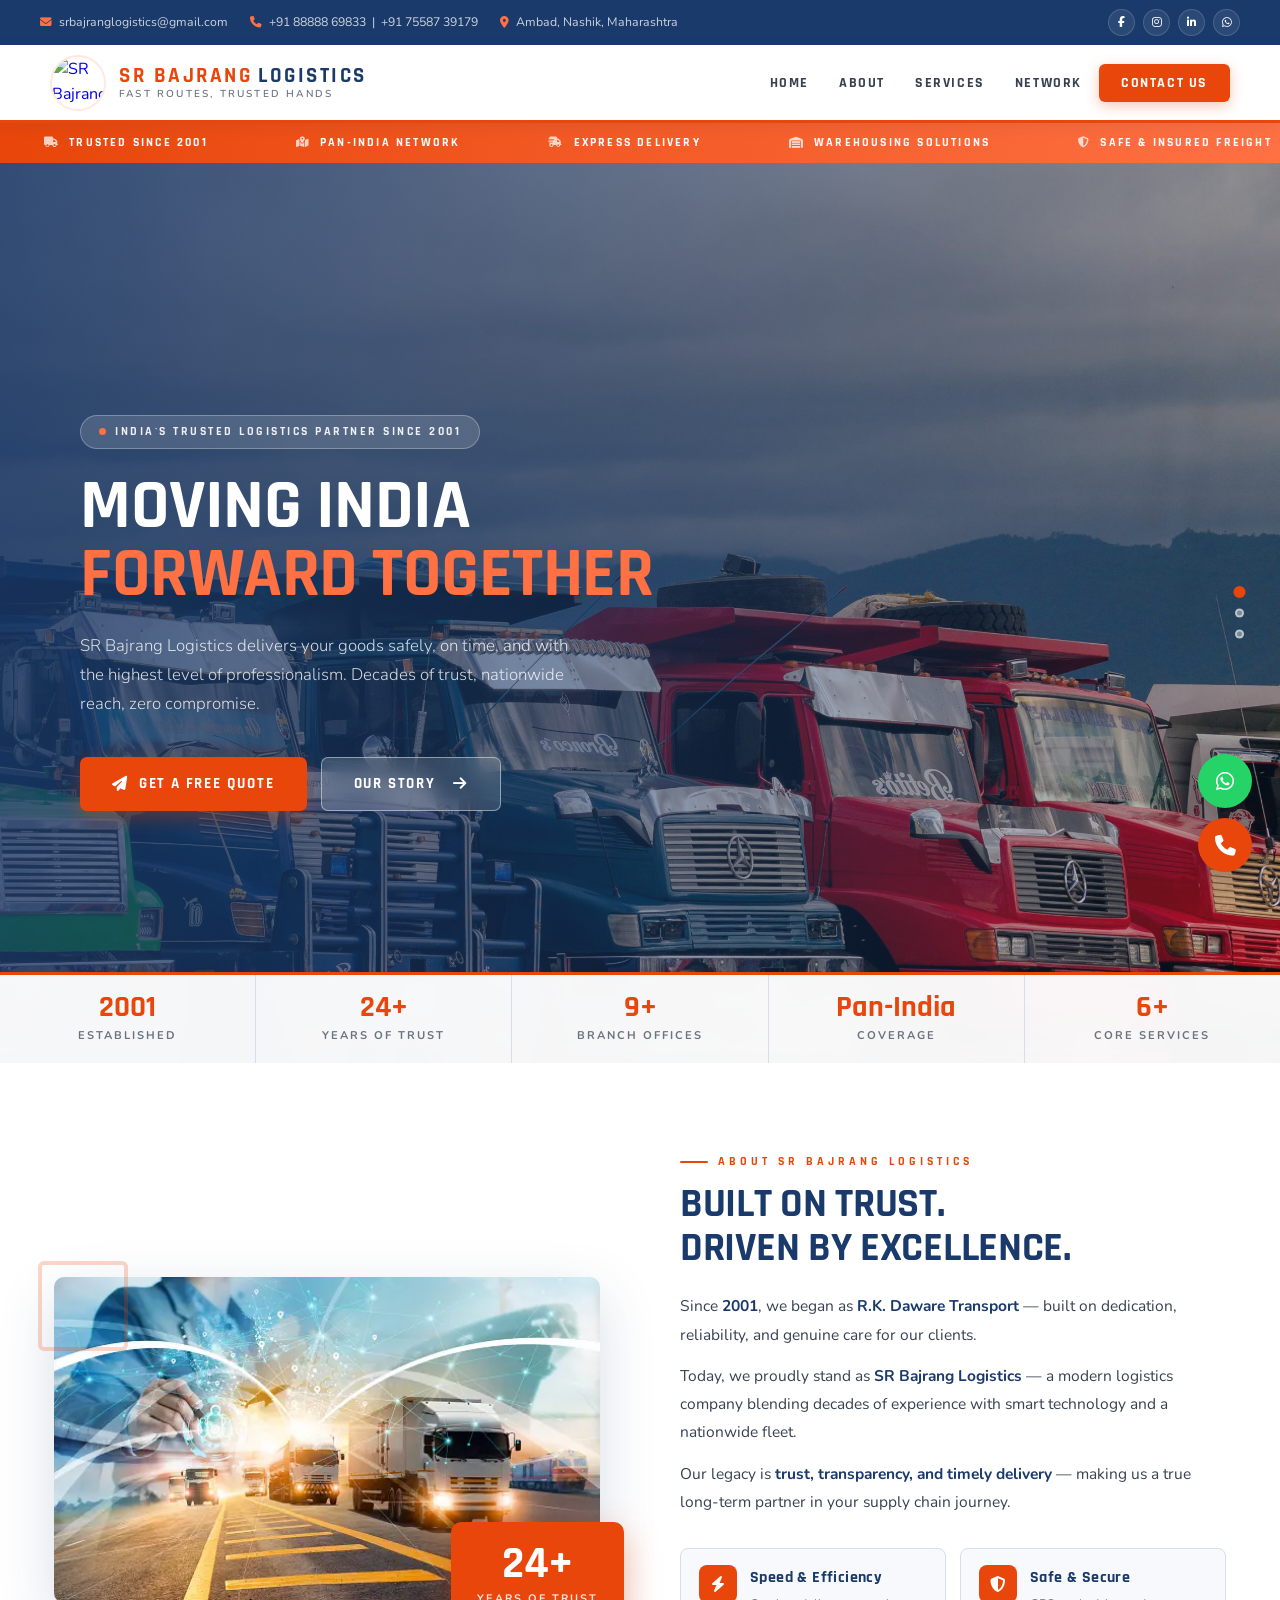
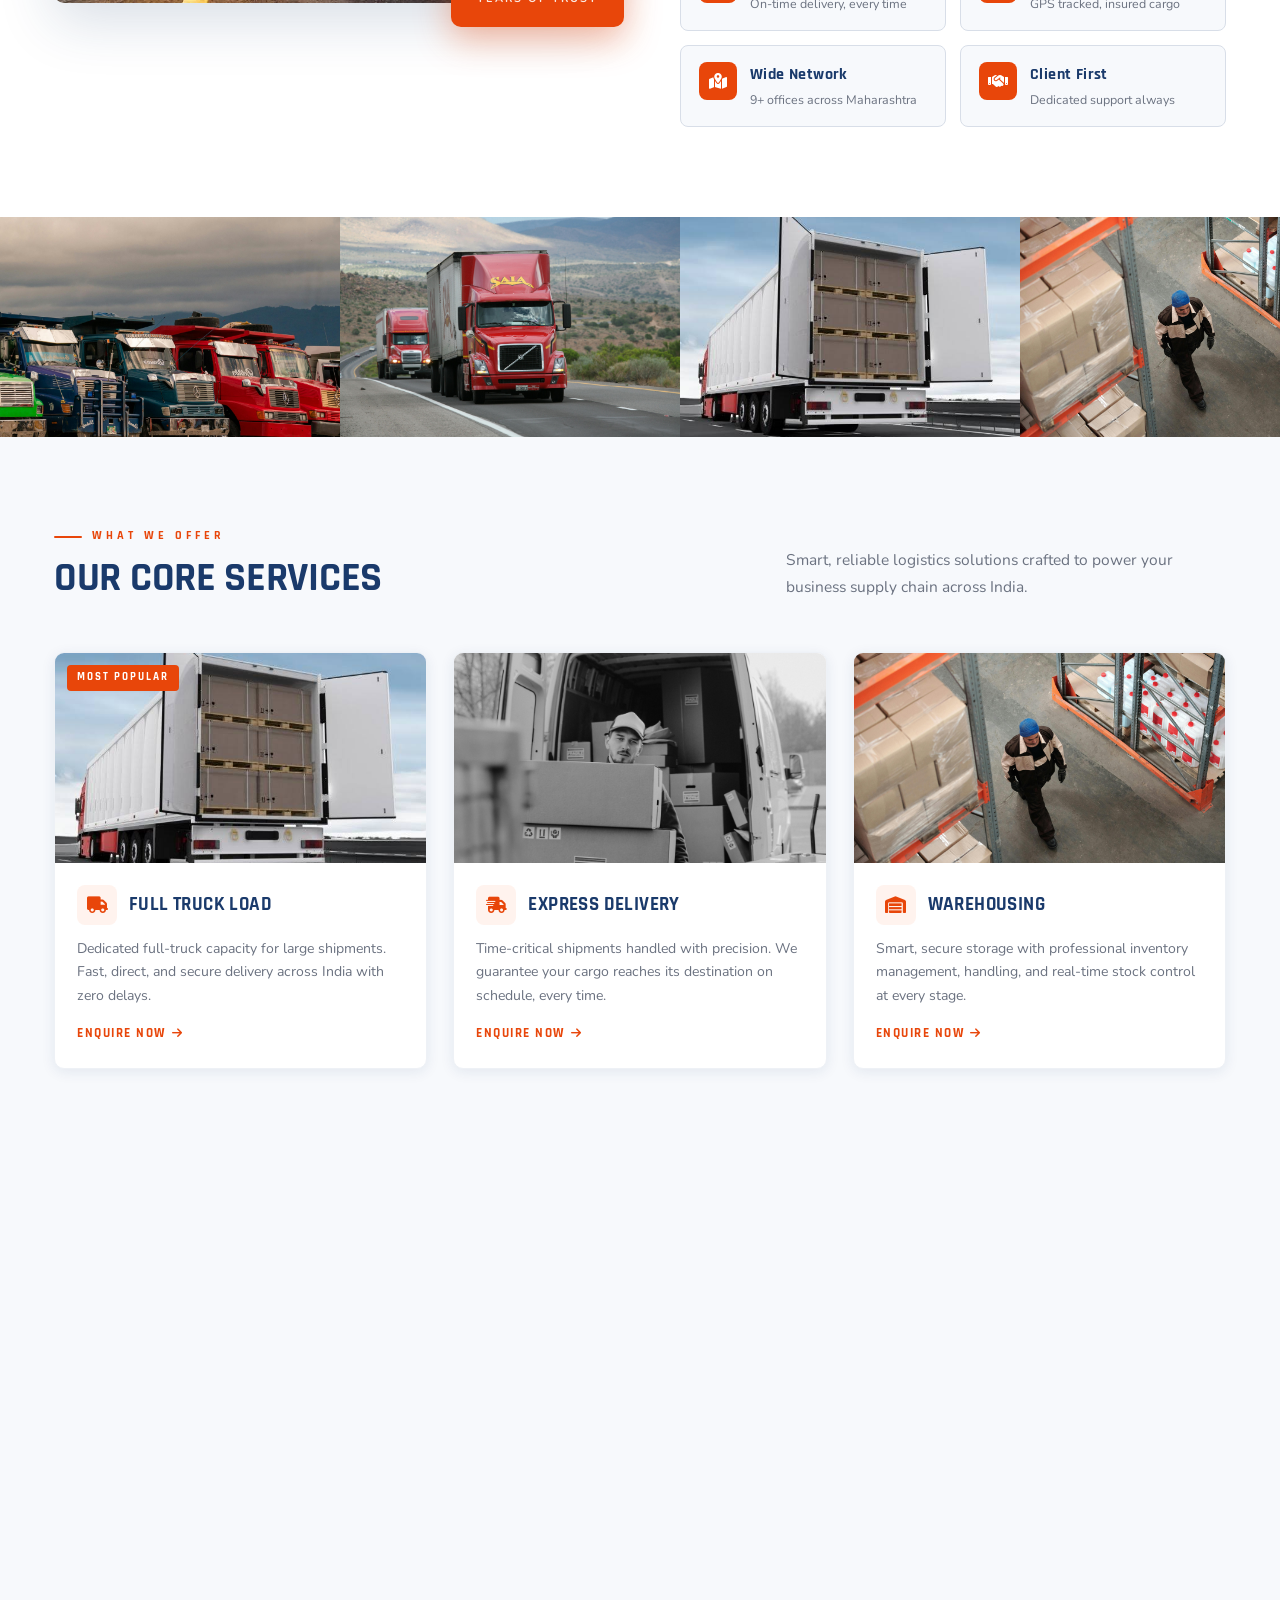
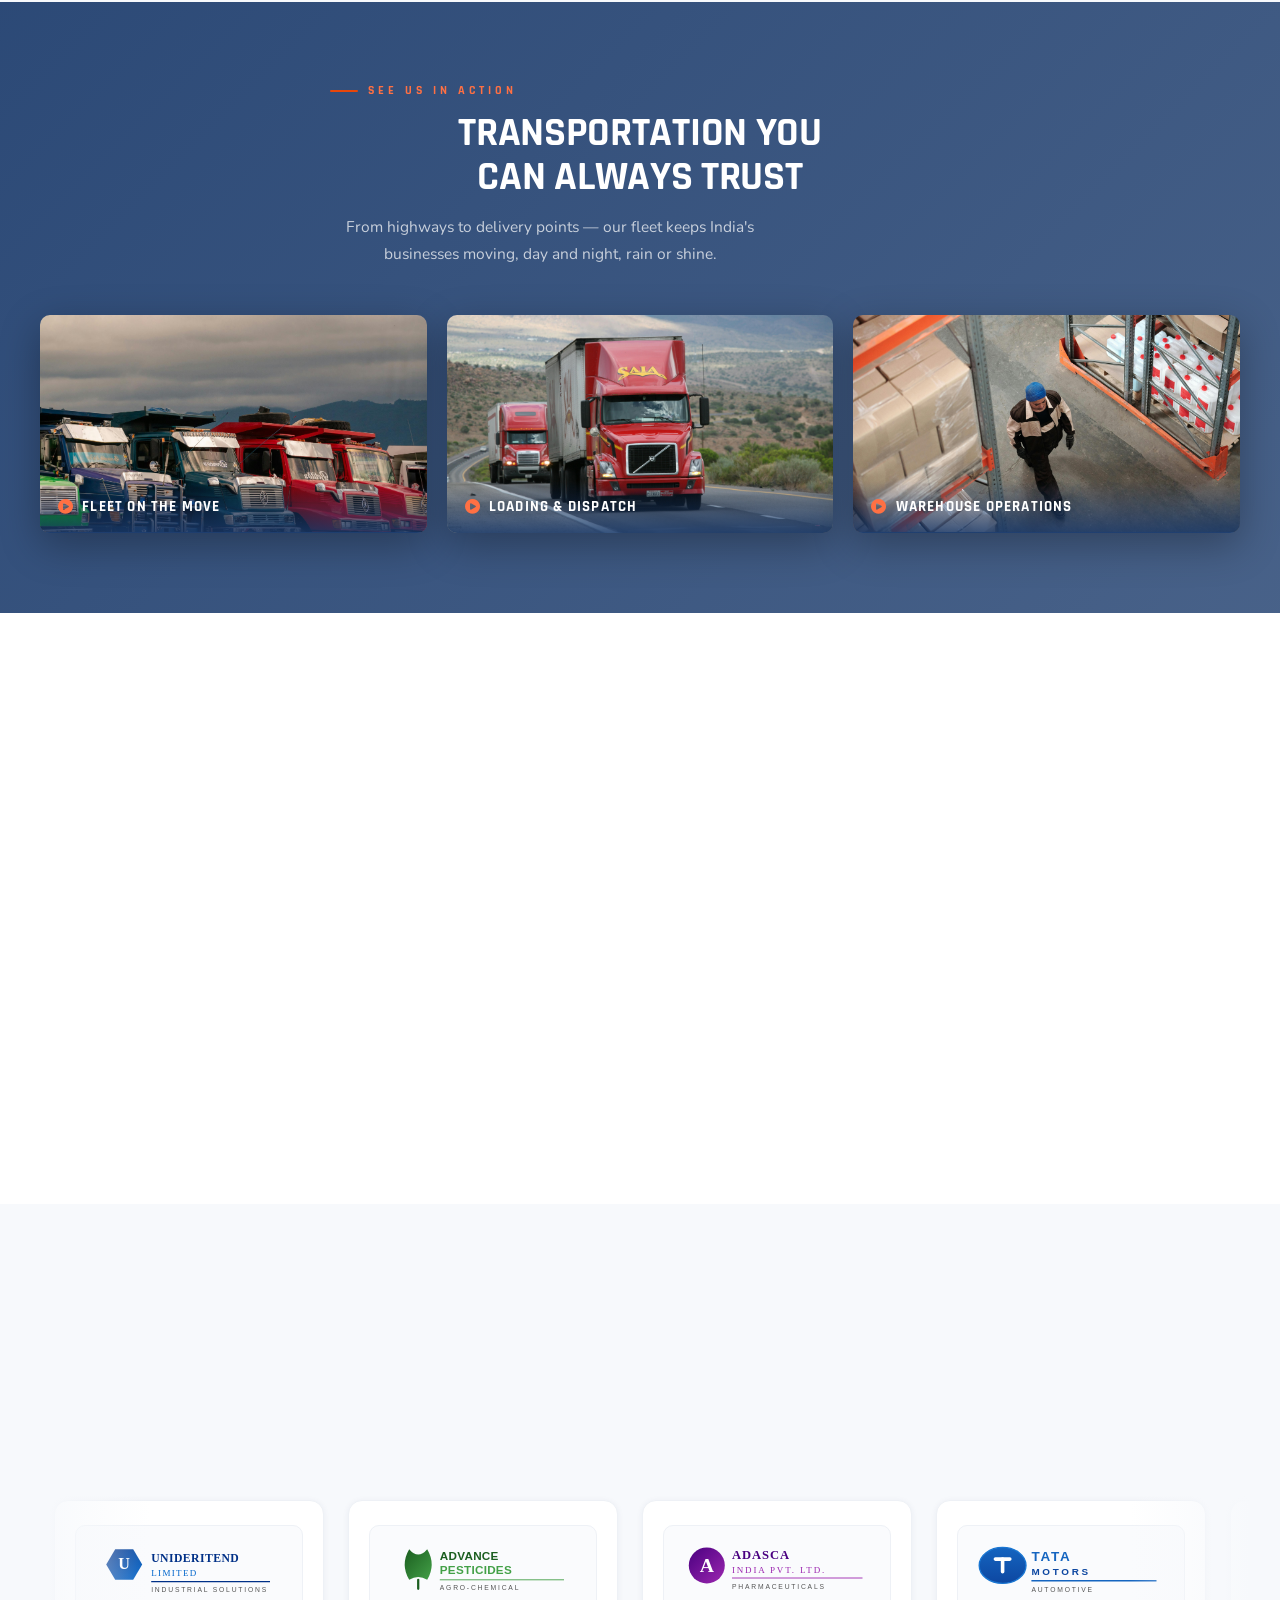
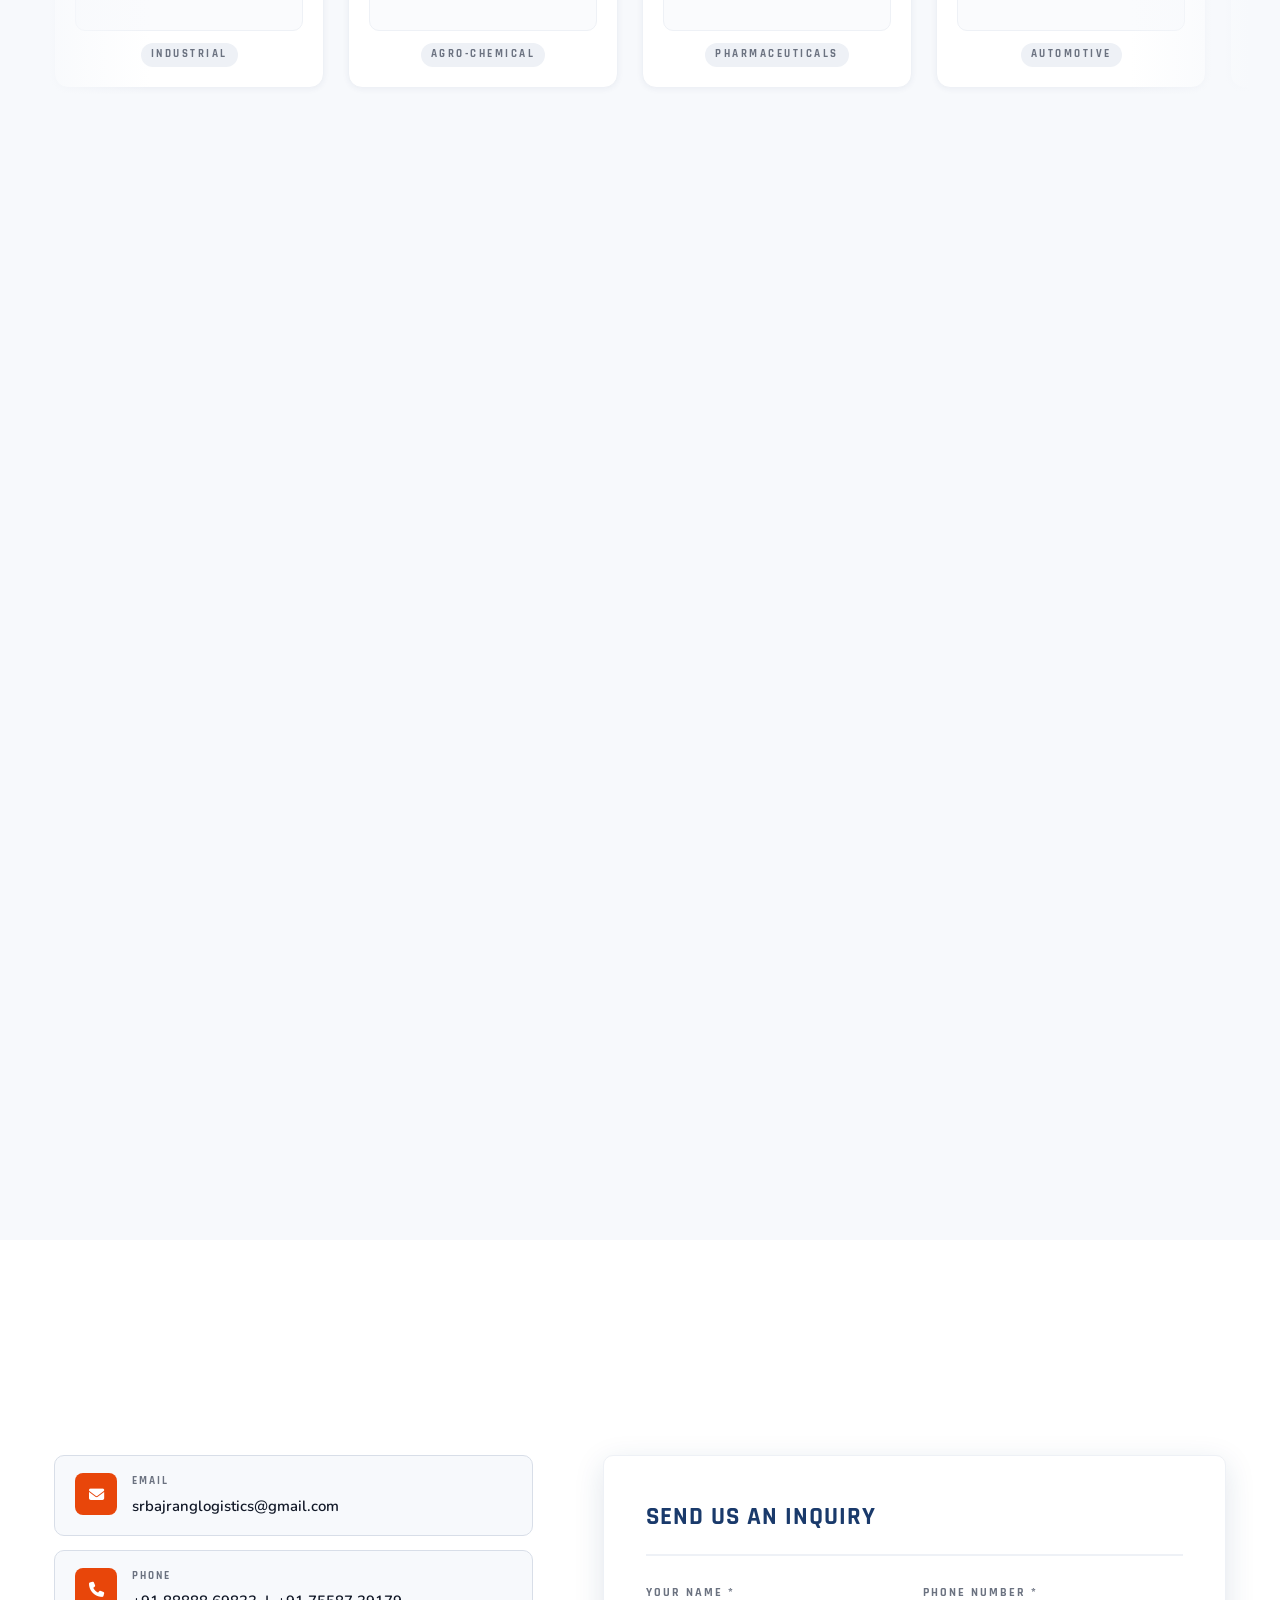
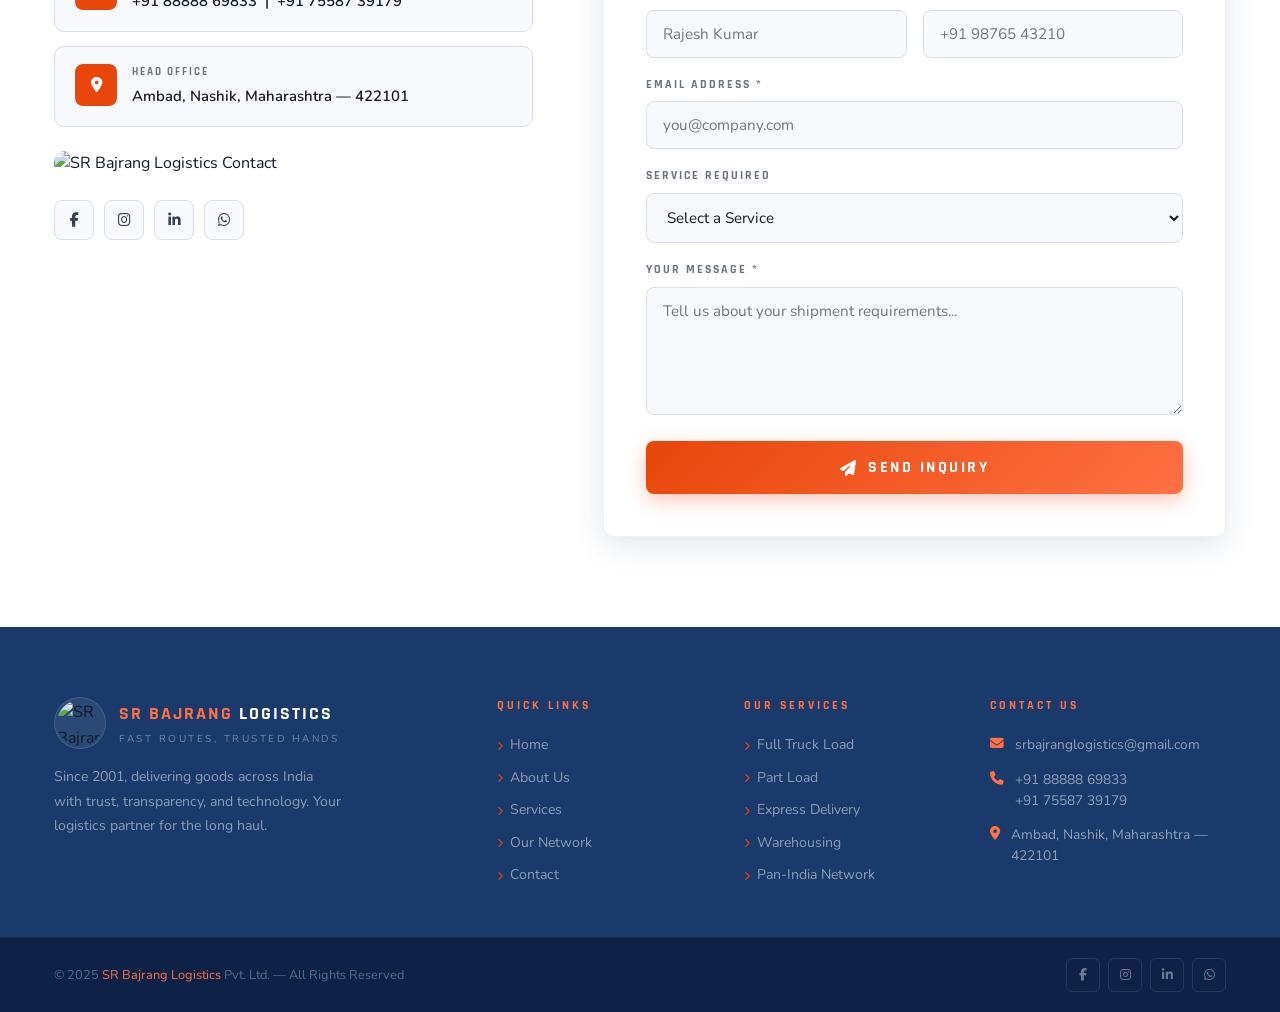
==== commit 830b2011: "Update index.html" ====
--- a/index.html
+++ b/index.html
@@ -4,7 +4,7 @@
   <meta charset="UTF-8" />
   <meta name="viewport" content="width=device-width, initial-scale=1.0" />
   <title>SR Bajrang Logistics — Fast Routes, Trusted Hands</title>
-  <link rel="icon" type="image/png" href="images/logo.png" />
+  <link rel="icon" type="image/png" href="logo.png" />
   <link rel="preconnect" href="https://fonts.googleapis.com" />
   <link href="https://fonts.googleapis.com/css2?family=Rajdhani:wght@400;500;600;700&family=Nunito:wght@300;400;600;700&display=swap" rel="stylesheet" />
   <link rel="stylesheet" href="https://cdnjs.cloudflare.com/ajax/libs/font-awesome/6.5.0/css/all.min.css" />
@@ -76,9 +76,9 @@
   <!-- ===== HERO SECTION ===== -->
   <section id="home">
     <div class="hero-bg">
-      <div class="hero-slide active" style="background-image:url('images/truck-1.jpg')"></div>
-      <div class="hero-slide" style="background-image:url('images/truck-2.jpg')"></div>
-      <div class="hero-slide" style="background-image:url('images/mission-Picsart-AiImageEnhancer.jpg')"></div>
+      <div class="hero-slide active" style="background-image:url('truck-1.jpg')"></div>
+      <div class="hero-slide" style="background-image:url('truck-2.jpg')"></div>
+      <div class="hero-slide" style="background-image:url('mission-Picsart-AiImageEnhancer.jpg')"></div>
     </div>
     <div class="hero-overlay"></div>
 
@@ -124,7 +124,7 @@
 
         <div class="about-media reveal-left">
           <div class="about-img-wrap">
-            <img src="images/about1.webp" alt="SR Bajrang Logistics Team" />
+            <img src="about1.webp" alt="SR Bajrang Logistics Team" />
             <div class="about-corner-decor"></div>
           </div>
           <div class="about-badge-card">
@@ -168,23 +168,23 @@
   <!-- ===== AUTO-SCROLL IMAGE GALLERY ===== -->
   <div class="gallery-strip">
     <div class="gallery-row" id="galleryRow">
-      <div class="g-item"><img src="images/truck-1.jpg" alt="SR Bajrang Fleet" /></div>
-      <div class="g-item"><img src="images/truck-2.jpg" alt="Logistics Transport" /></div>
-      <div class="g-item"><img src="images/fullLoad.jpeg" alt="Full Truck Load" /></div>
-      <div class="g-item"><img src="images/warehousing.jpg" alt="Warehousing" /></div>
-      <div class="g-item"><img src="images/service-2.jpg" alt="Express Delivery" /></div>
-      <div class="g-item"><img src="images/service-5.jpg" alt="Pan India Coverage" /></div>
-      <div class="g-item"><img src="images/service-6.jpg" alt="Safe Transport" /></div>
-      <div class="g-item"><img src="images/part load.jpg" alt="Part Load" /></div>
+      <div class="g-item"><img src="truck-1.jpg" alt="SR Bajrang Fleet" /></div>
+      <div class="g-item"><img src="truck-2.jpg" alt="Logistics Transport" /></div>
+      <div class="g-item"><img src="fullLoad.jpeg" alt="Full Truck Load" /></div>
+      <div class="g-item"><img src="warehousing.jpg" alt="Warehousing" /></div>
+      <div class="g-item"><img src="service-2.jpg" alt="Express Delivery" /></div>
+      <div class="g-item"><img src="service-5.jpg" alt="Pan India Coverage" /></div>
+      <div class="g-item"><img src="service-6.jpg" alt="Safe Transport" /></div>
+      <div class="g-item"><img src="part load.jpg" alt="Part Load" /></div>
       <!-- duplicated for seamless loop -->
-      <div class="g-item"><img src="images/truck-1.jpg" alt="SR Bajrang Fleet" /></div>
-      <div class="g-item"><img src="images/truck-2.jpg" alt="Logistics Transport" /></div>
-      <div class="g-item"><img src="images/fullLoad.jpeg" alt="Full Truck Load" /></div>
-      <div class="g-item"><img src="images/warehousing.jpg" alt="Warehousing" /></div>
-      <div class="g-item"><img src="images/service-2.jpg" alt="Express Delivery" /></div>
-      <div class="g-item"><img src="images/service-5.jpg" alt="Pan India Coverage" /></div>
-      <div class="g-item"><img src="images/service-6.jpg" alt="Safe Transport" /></div>
-      <div class="g-item"><img src="images/part load.jpg" alt="Part Load" /></div>
+      <div class="g-item"><img src="truck-1.jpg" alt="SR Bajrang Fleet" /></div>
+      <div class="g-item"><img src="truck-2.jpg" alt="Logistics Transport" /></div>
+      <div class="g-item"><img src="fullLoad.jpeg" alt="Full Truck Load" /></div>
+      <div class="g-item"><img src="warehousing.jpg" alt="Warehousing" /></div>
+      <div class="g-item"><img src="service-2.jpg" alt="Express Delivery" /></div>
+      <div class="g-item"><img src="service-5.jpg" alt="Pan India Coverage" /></div>
+      <div class="g-item"><img src="service-6.jpg" alt="Safe Transport" /></div>
+      <div class="g-item"><img src="part load.jpg" alt="Part Load" /></div>
     </div>
   </div>
 
@@ -202,7 +202,7 @@
 
         <div class="svc-card reveal d1">
           <div class="svc-img-wrap">
-            <img src="images/fullLoad.jpeg" alt="Full Truck Load" />
+            <img src="fullLoad.jpeg" alt="Full Truck Load" />
             <span class="svc-tag">Most Popular</span>
           </div>
           <div class="svc-body">
@@ -217,7 +217,7 @@
 
         <div class="svc-card reveal d2">
           <div class="svc-img-wrap">
-            <img src="images/service-2.jpg" alt="Express Delivery" />
+            <img src="service-2.jpg" alt="Express Delivery" />
           </div>
           <div class="svc-body">
             <div class="svc-row">
@@ -231,7 +231,7 @@
 
         <div class="svc-card reveal d3">
           <div class="svc-img-wrap">
-            <img src="images/warehousing.jpg" alt="Warehousing" />
+            <img src="warehousing.jpg" alt="Warehousing" />
           </div>
           <div class="svc-body">
             <div class="svc-row">
@@ -245,7 +245,7 @@
 
         <div class="svc-card reveal d1">
           <div class="svc-img-wrap">
-            <img src="images/part load.jpg" alt="Part Load" />
+            <img src="part load.jpg" alt="Part Load" />
           </div>
           <div class="svc-body">
             <div class="svc-row">
@@ -259,7 +259,7 @@
 
         <div class="svc-card reveal d2">
           <div class="svc-img-wrap">
-            <img src="images/service-5.jpg" alt="Pan-India Network" />
+            <img src="service-5.jpg" alt="Pan-India Network" />
           </div>
           <div class="svc-body">
             <div class="svc-row">
@@ -273,7 +273,7 @@
 
         <div class="svc-card reveal d3">
           <div class="svc-img-wrap">
-            <img src="images/service-6.jpg" alt="Safe & Secure" />
+            <img src="service-6.jpg" alt="Safe & Secure" />
           </div>
           <div class="svc-body">
             <div class="svc-row">
@@ -302,19 +302,19 @@
     <!-- video cards row -->
     <div class="vs-cards">
       <div class="vs-card">
-        <video poster="images/truck-1.jpg" autoplay muted loop playsinline>
-          <source src="images/Yellow Black Modern Logistic Video (1).mp4" type="video/mp4">
+        <video poster="truck-1.jpg" autoplay muted loop playsinline>
+          <source src="Yellow Black Modern Logistic Video (1).mp4" type="video/mp4">
         </video>
         <div class="vs-card-label"><i class="fas fa-play-circle"></i> Fleet On The Move</div>
       </div>
       <div class="vs-card">
-        <video poster="images/truck-2.jpg" muted loop playsinline>
+        <video poster="truck-2.jpg" muted loop playsinline>
           <source src="videos/loading.mp4" type="video/mp4">
         </video>
         <div class="vs-card-label"><i class="fas fa-play-circle"></i> Loading &amp; Dispatch</div>
       </div>
       <div class="vs-card">
-        <video poster="images/warehousing.jpg" muted loop playsinline>
+        <video poster="warehousing.jpg" muted loop playsinline>
           <source src="videos/warehouse.mp4" type="video/mp4">
         </video>
         <div class="vs-card-label"><i class="fas fa-play-circle"></i> Warehouse Operations</div>
@@ -885,4 +885,4 @@
 
   <script src="script.js"></script>
 </body>
-</html>+</html>
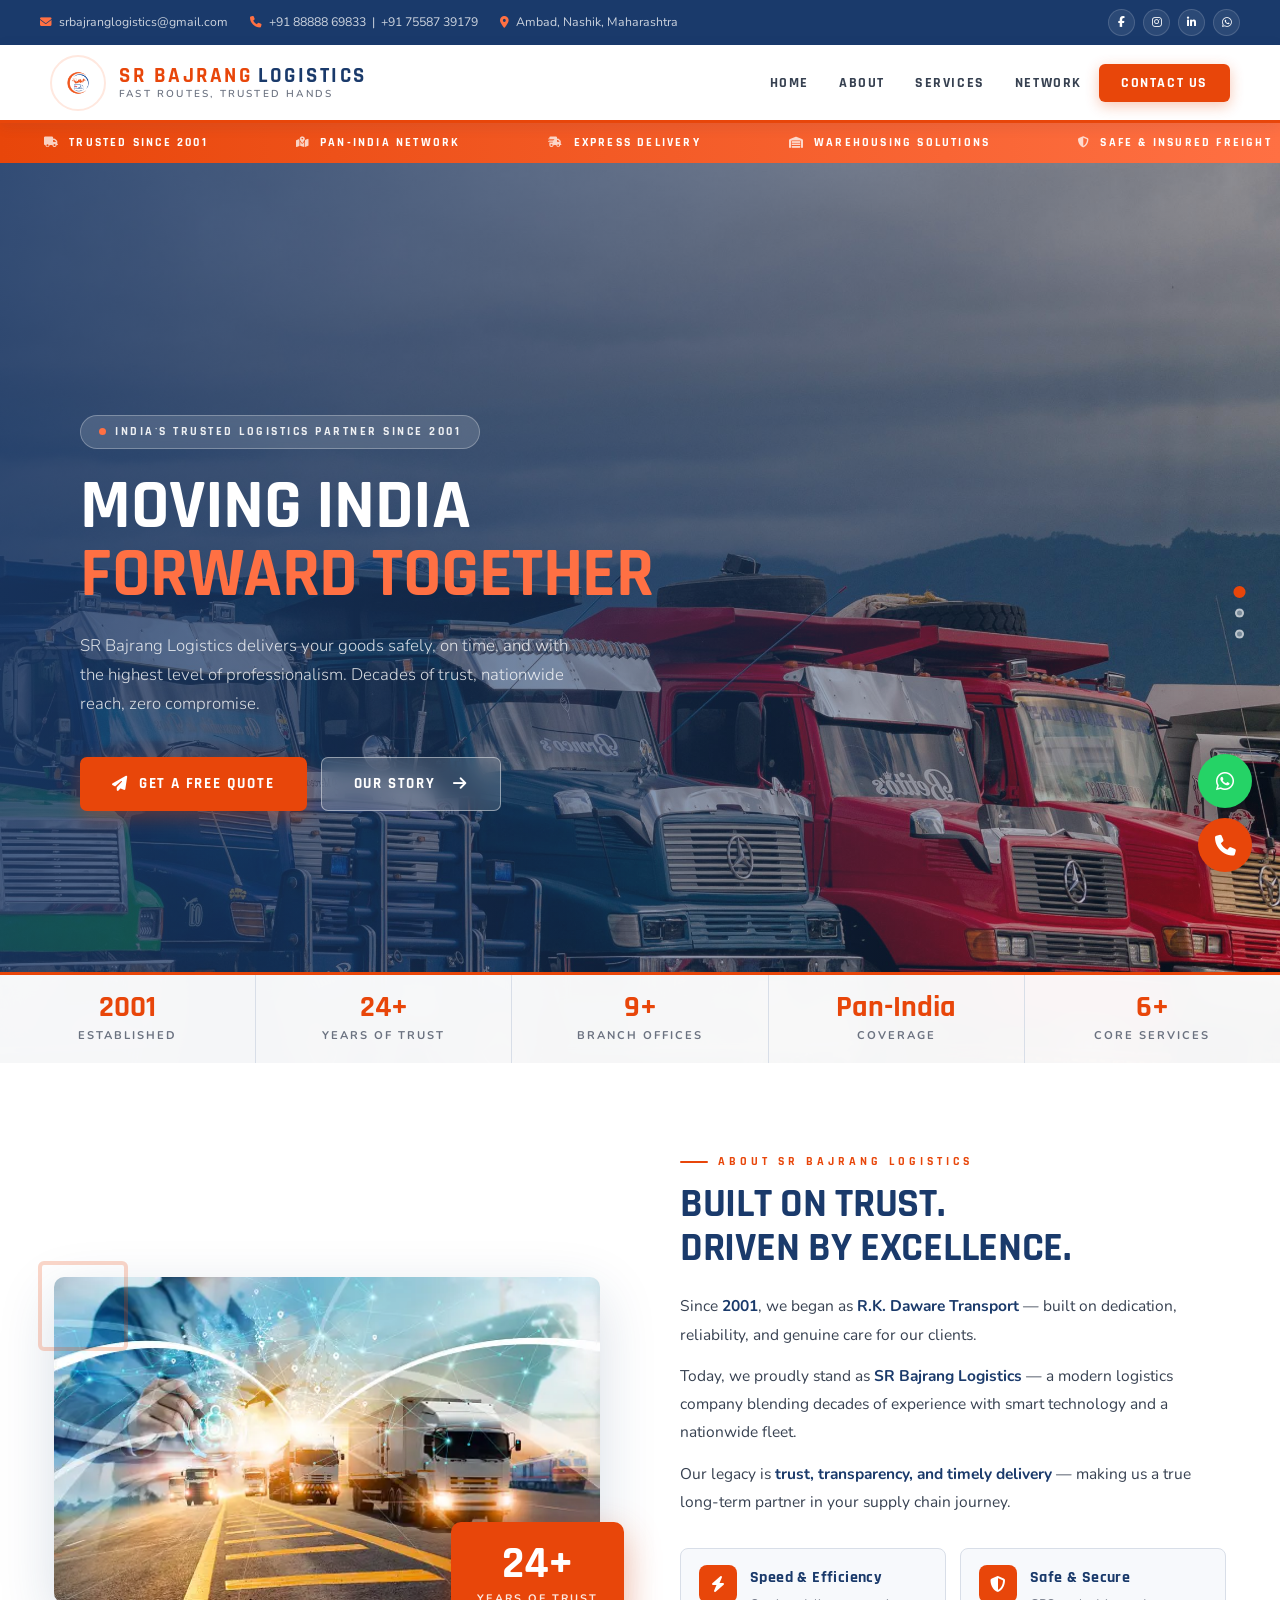
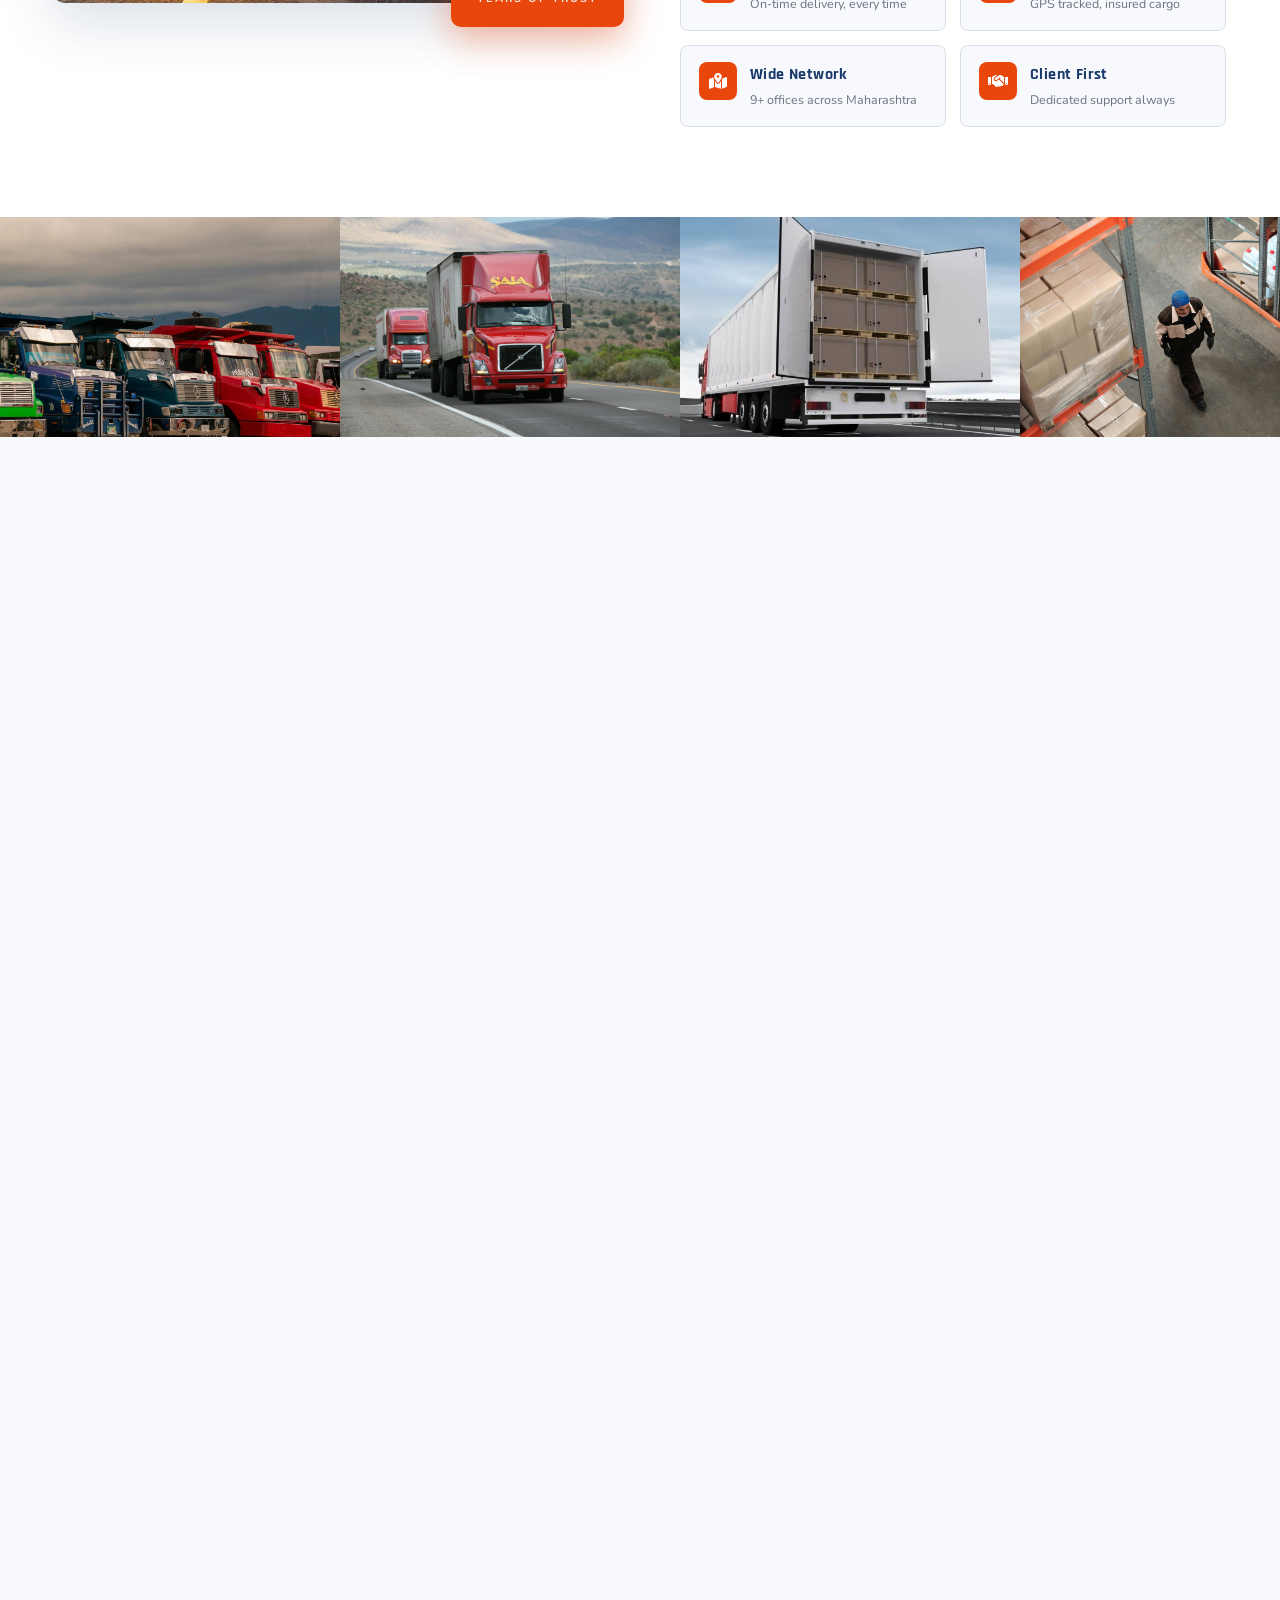
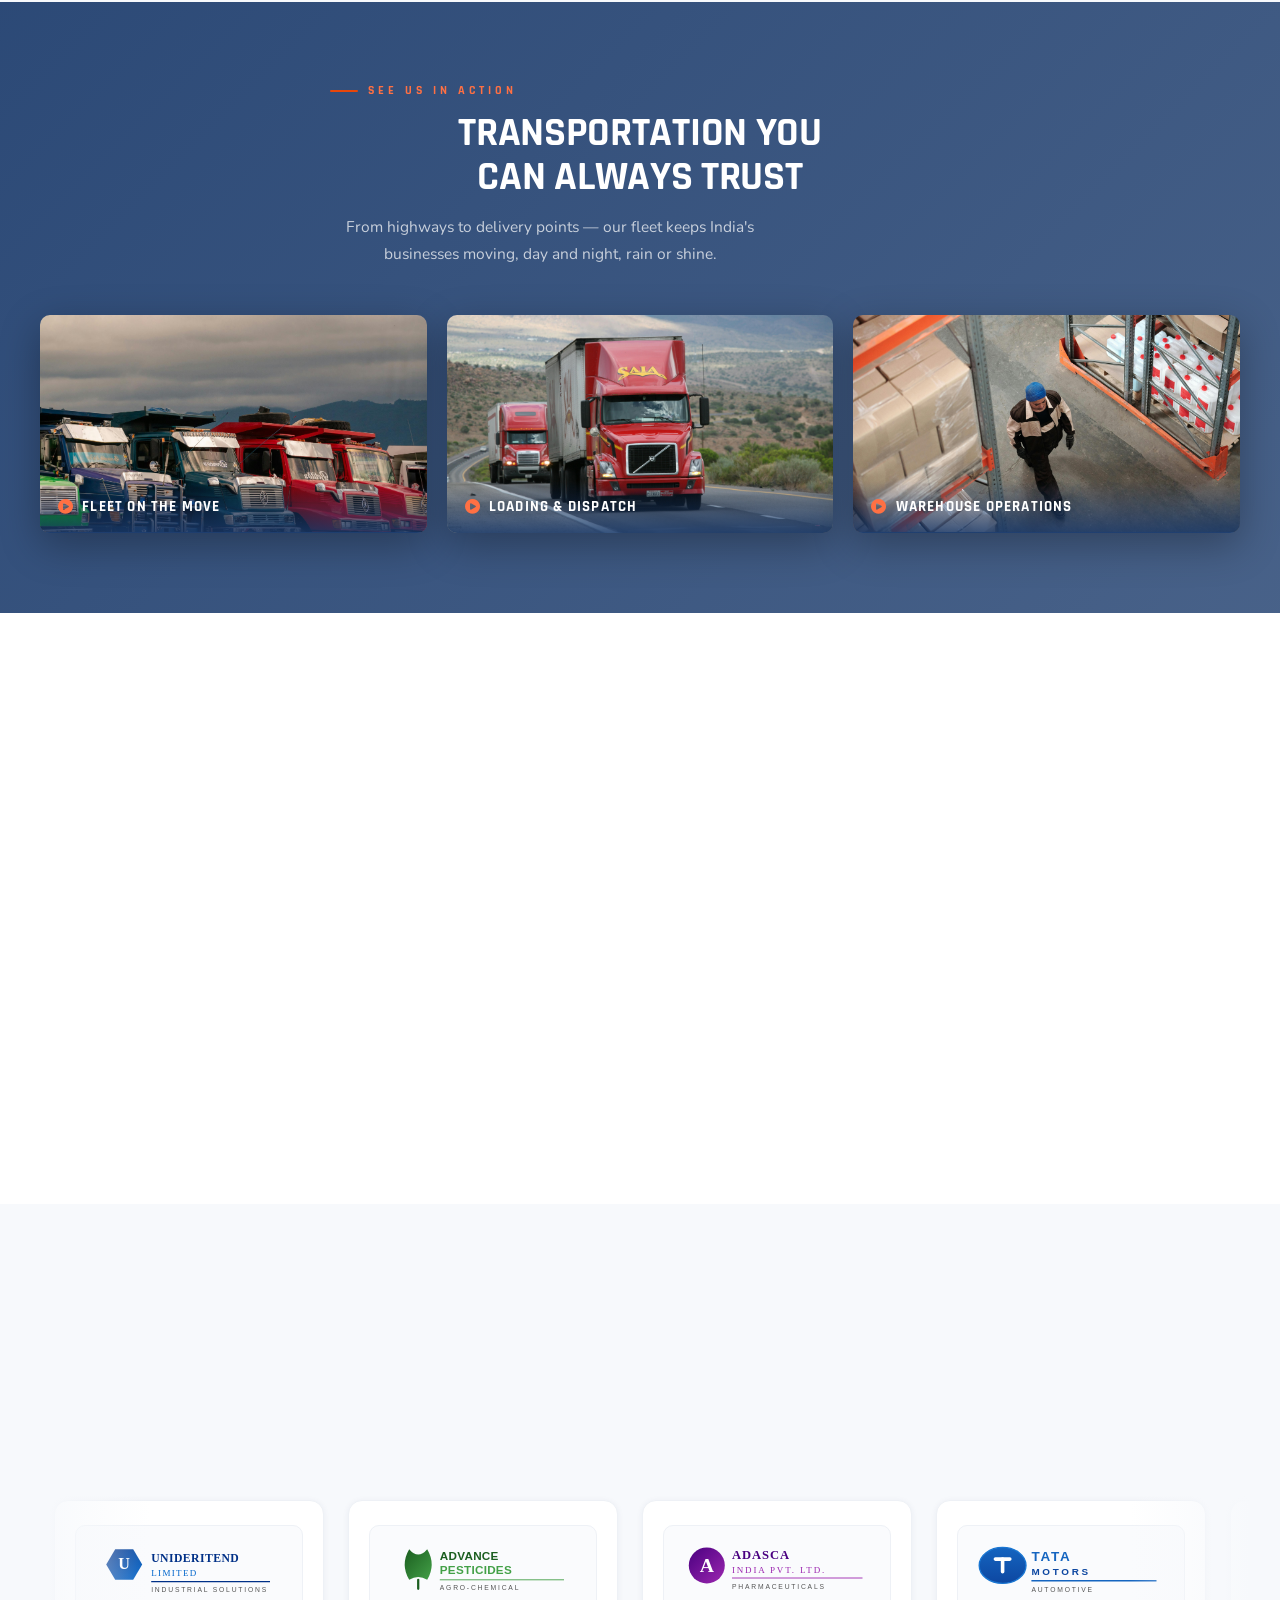
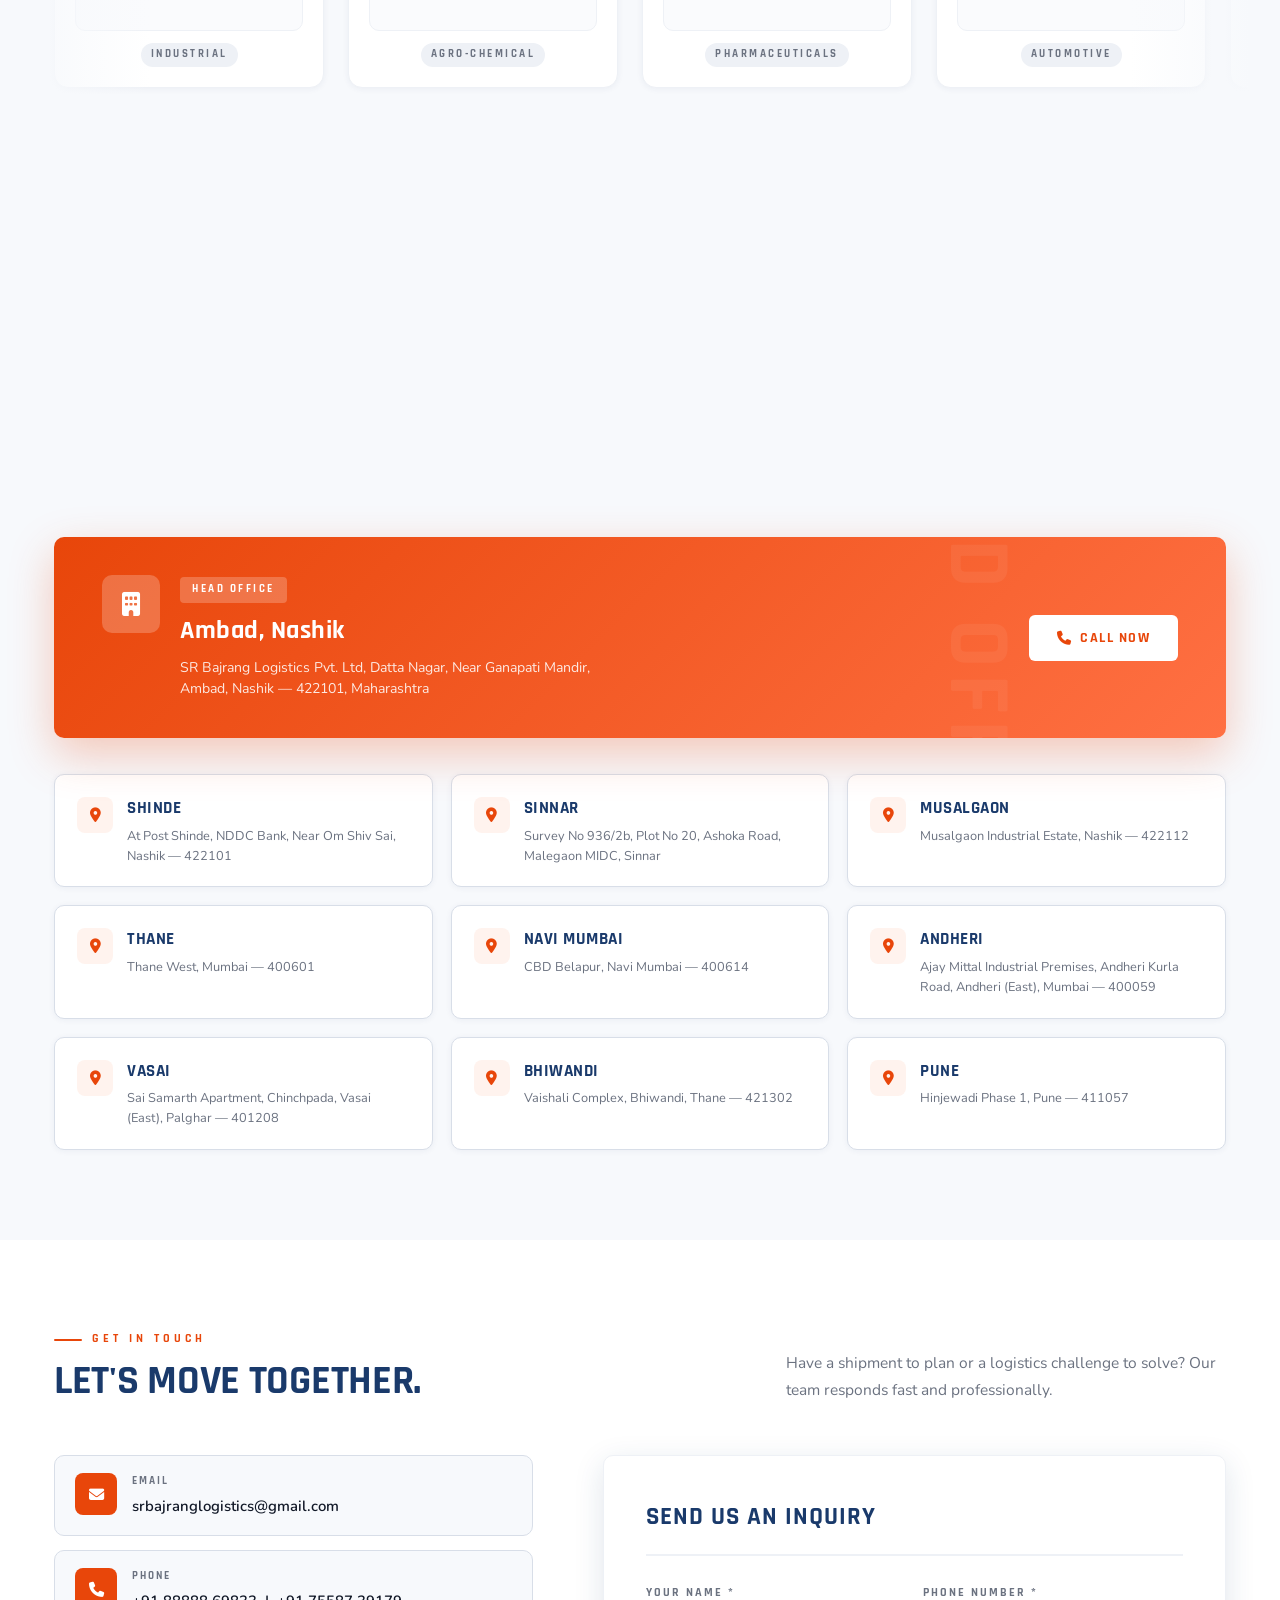
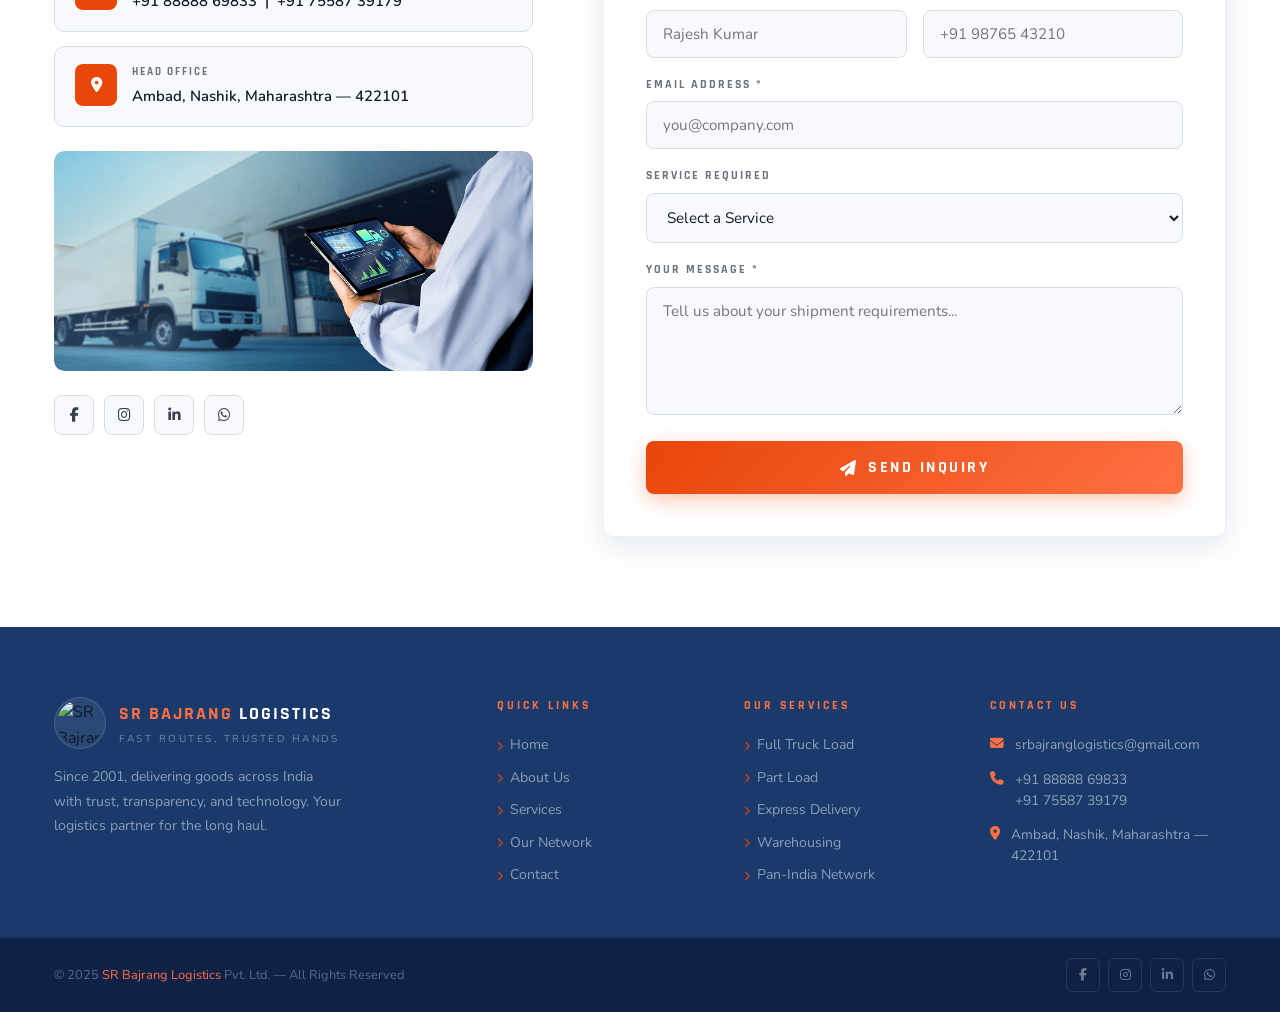
==== commit 7f2c13b6: "Update index.html" ====
--- a/index.html
+++ b/index.html
@@ -30,7 +30,7 @@
   <!-- ===== NAVBAR ===== -->
   <nav id="navbar">
     <a href="#home" class="nav-brand">
-      <img src="images/logo.png" alt="SR Bajrang Logistics Logo" class="nav-logo" />
+      <img src="logo.png" alt="SR Bajrang Logistics Logo" class="nav-logo" />
       <div class="nav-brand-text">
         <div class="nav-brand-name">
           <span class="sr-bajrang">SR BAJRANG</span>
@@ -741,7 +741,7 @@
             </div>
           </div>
           <div class="contact-img-wrap">
-            <img src="images/contact1.png" alt="SR Bajrang Logistics Contact" />
+            <img src="contact1.png" alt="SR Bajrang Logistics Contact" />
           </div>
           <div class="contact-social">
             <a href="#" class="c-social"><i class="fab fa-facebook-f"></i></a>
